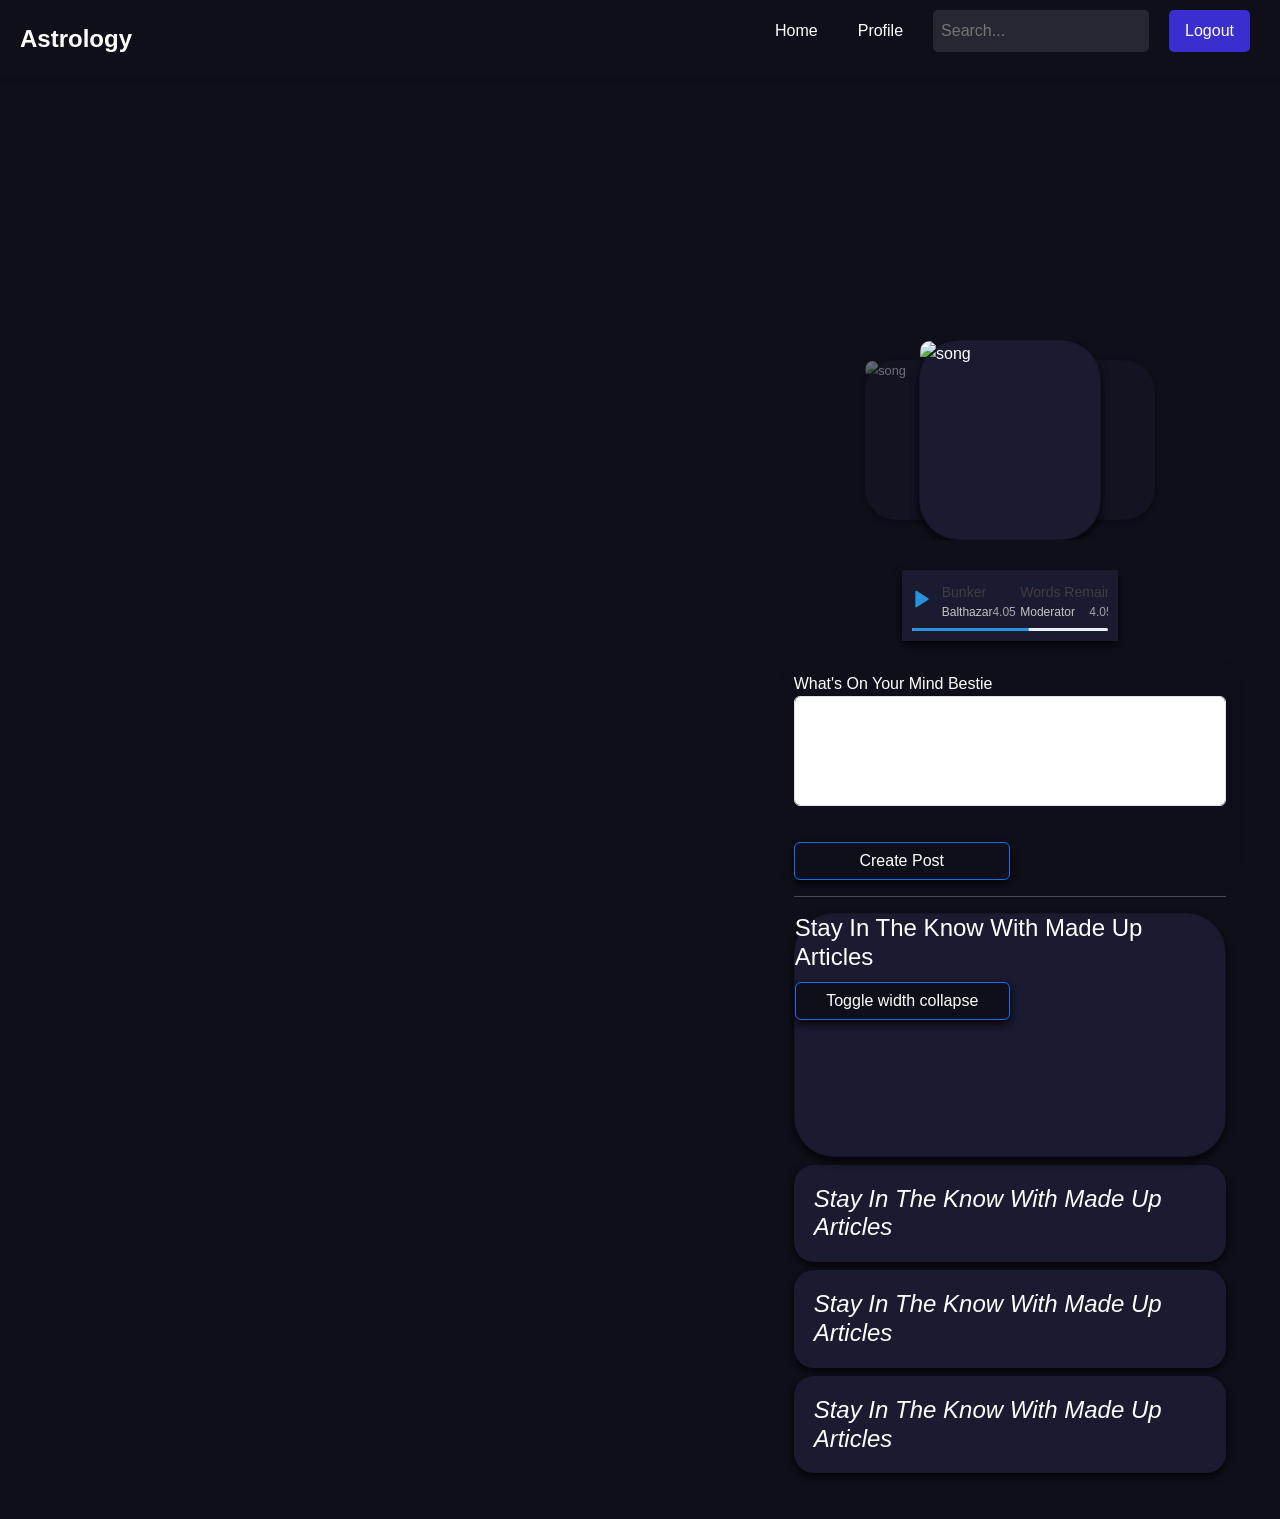
==== posts.html @ 9666accb "updated post css updated post css" ====
<!DOCTYPE html>
<html lang="en">

<head>
    <meta charset="UTF-8">
    <meta http-equiv="X-UA-Compatible" content="IE=edge">
    <meta name="viewport" content="width=device-width, initial-scale=1.0">

    <!-- Bootstrap CSS -->
    <link href="https://cdn.jsdelivr.net/npm/bootstrap@5.3.0/dist/css/bootstrap.min.css" rel="stylesheet"
        integrity="sha384-9ndCyUaIbzAi2FUVXJi0CjmCapSmO7SnpJef0486qhLnuZ2cdeRhO02iuK6FUUVM" crossorigin="anonymous">
    <link href="https://fonts.googleapis.com/css?family=Open+Sans:300i,400" rel="stylesheet">
    <title>POSTS</title>

    <!-- Global CSS -->
    <link rel="stylesheet" href="style/posts.css">

</head>

<body>

    <header>
        <header class="navbar">
            <div class="logo">Astrology</div>

            <nav>
                <ul>
                    <li><a href="#">Home</a></li>
                    <li><a href="/profile.html">Profile</a></li>
                    <li><input type="text" placeholder="Search..." class="search-bar"></li>
                    <li><button id="logoutButton" type="button" onclick="logout()">Logout</button></li>
                </ul>
            </nav>
        </header>

        <!-- Carousel Section -->
        <!-- <div class="carousel">
            <input type="radio" name="slider" id="item-1" checked>
            <input type="radio" name="slider" id="item-2">
            <input type="radio" name="slider" id="item-3">

            <div class="cards">
                <label class="card" for="item-1" id="song-1">
                    <img src="https://images.unsplash.com/photo-1530651788726-1dbf58eeef1f?ixlib=rb-1.2.1&ixid=eyJhcHBfaWQiOjEyMDd9&auto=format&fit=crop&w=882&q=80"
                        alt="song">
                </label>
                <label class="card" for="item-2" id="song-2">
                    <img src="https://images.unsplash.com/photo-1559386484-97dfc0e15539?ixlib=rb-1.2.1&ixid=eyJhcHBfaWQiOjEyMDd9&auto=format&fit=crop&w=1234&q=80"
                        alt="song">
                </label>
                <label class="card" for="item-3" id="song-3">
                    <img src="https://images.unsplash.com/photo-1533461502717-83546f485d24?ixlib=rb-1.2.1&auto=format&fit=crop&w=900&q=60"
                        alt="song">
                </label>
            </div>
        </div>
        <div class="player">
            <div class="upper-part">
                <div class="play-icon">
                    <svg width="20" height="20" fill="#2992dc" stroke="#2992dc" stroke-linecap="round"
                        stroke-linejoin="round" stroke-width="2" class="feather feather-play" viewBox="0 0 24 24">
                        <path d="M5 3l14 9-14 9V3z" />
                    </svg>
                </div>
                <div class="info-area" id="test">
                    <label class="song-info" id="song-info-1">
                        <div class="title">Bunker</div>
                        <div class="sub-line">
                            <div class="subtitle">Balthazar</div>
                            <div class="time">4.05</div>
                        </div>
                    </label>
                    <label class="song-info" id="song-info-2">
                        <div class="title">Words Remain</div>
                        <div class="sub-line">
                            <div class="subtitle">Moderator</div>
                            <div class="time">4.05</div>
                        </div>
                    </label>
                    <label class="song-info" id="song-info-3">
                        <div class="title">Falling Out</div>
                        <div class="sub-line">
                            <div class="subtitle">Otzeki</div>
                            <div class="time">4.05</div>
                        </div>
                    </label>
                </div>
            </div>
            <div class="progress-bar">
                <span class="progress"></span>
            </div>
        </div> -->
        <!-- End of Carousel Section -->

        <main>
            <article>
                <div class="row g-5">
                    <div class="col-md-7">
                        <div class="row">
                            <div class="col">

                                <!-- Scrollable posts section -->
                                <div class="scrollable-posts px-5">
                                    <div id="posts"></div>
                                </div>
                            </div>
                        </div>
                    </div>
                    <div class="col-md-5 px-5">
                        <div class="position-sticky" style="top: 2rem;">
                            <div class="carousel">
                                <input type="radio" name="slider" id="item-1" checked>
                                <input type="radio" name="slider" id="item-2">
                                <input type="radio" name="slider" id="item-3">
                    
                                <div class="cards">
                                    <label class="card" for="item-1" id="song-1">
                                        <img src="https://images.unsplash.com/photo-1530651788726-1dbf58eeef1f?ixlib=rb-1.2.1&ixid=eyJhcHBfaWQiOjEyMDd9&auto=format&fit=crop&w=882&q=80"
                                            alt="song">
                                    </label>
                                    <label class="card" for="item-2" id="song-2">
                                        <img src="https://images.unsplash.com/photo-1559386484-97dfc0e15539?ixlib=rb-1.2.1&ixid=eyJhcHBfaWQiOjEyMDd9&auto=format&fit=crop&w=1234&q=80"
                                            alt="song">
                                    </label>
                                    <label class="card" for="item-3" id="song-3">
                                        <img src="https://images.unsplash.com/photo-1533461502717-83546f485d24?ixlib=rb-1.2.1&auto=format&fit=crop&w=900&q=60"
                                            alt="song">
                                    </label>
                                </div>
                            </div>
                            <div class="player">
                                <div class="upper-part">
                                    <div class="play-icon">
                                        <svg width="20" height="20" fill="#2992dc" stroke="#2992dc" stroke-linecap="round"
                                            stroke-linejoin="round" stroke-width="2" class="feather feather-play" viewBox="0 0 24 24">
                                            <path d="M5 3l14 9-14 9V3z" />
                                        </svg>
                                    </div>
                                    <div class="info-area" id="test">
                                        <label class="song-info" id="song-info-1">
                                            <div class="title">Bunker</div>
                                            <div class="sub-line">
                                                <div class="subtitle">Balthazar</div>
                                                <div class="time">4.05</div>
                                            </div>
                                        </label>
                                        <label class="song-info" id="song-info-2">
                                            <div class="title">Words Remain</div>
                                            <div class="sub-line">
                                                <div class="subtitle">Moderator</div>
                                                <div class="time">4.05</div>
                                            </div>
                                        </label>
                                        <label class="song-info" id="song-info-3">
                                            <div class="title">Falling Out</div>
                                            <div class="sub-line">
                                                <div class="subtitle">Otzeki</div>
                                                <div class="time">4.05</div>
                                            </div>
                                        </label>
                                    </div>
                                </div>
                                <div class="progress-bar">
                                    <span class="progress"></span>
                                </div>
                            </div>
                            <!-- Create Post Form -->
                            <form id="postForm">
                                <label for="input">What's On Your Mind Bestie</label><br>
                                <div class="astrology-textarea">
                                    <textarea id="input" name="input" rows="4" class="form-control" required></textarea>
                                </div><br>
                                <button id="postButton" type="submit" class="btn btn-primary">Create Post</button>
                            </form>
                            <hr>
                            <!-- Additional content -->
                            <h4 class="card" class="fst-italic">Stay In The Know With Made Up Articles <p>
                                    <button class="btn btn-primary" type="button" data-bs-toggle="collapse"
                                        data-bs-target="#collapseWidthExample" aria-expanded="false"
                                        aria-controls="collapseWidthExample">
                                        Toggle width collapse
                                    </button>
                                </p>
                                <div style="min-height: 120px;">
                                    <div class="collapse collapse-horizontal" id="collapseWidthExample">
                                        <div class="card card-body" style="width: 300px;">
                                            This is some placeholder content for a horizontal collapse. It's hidden by
                                            default and shown when triggered.
                                        </div>
                                    </div>
                                </div>
                            </h4>
                            <ul class="list-unstyled">
                                <h4 class="fst-italic">Stay In The Know With Made Up Articles</h4>
                                <ul class="list-unstyled">
                                    <h4 class="fst-italic">Stay In The Know With Made Up Articles</h4>
                                    <ul class="list-unstyled">
                                        <h4 class="fst-italic">Stay In The Know With Made Up Articles</h4>
                                        <ul class="list-unstyled">
                                            <!-- List items -->
                                        </ul>
                        </div>
                    </div>
                </div>
            </article>

        </main>

        <!-- Bootstrap Bundle with Popper -->
        <script src="https://cdn.jsdelivr.net/npm/bootstrap@5.3.0/dist/js/bootstrap.bundle.min.js"
            integrity="sha384-geWF76RCwLtnZ8qwWowPQNguL3RmwHVBC9FhGdlKrxdiJJigb/j/68SIy3Te4Bkz"
            crossorigin="anonymous"></script>
        <!-- Page-specific code -->
        <script src="scripts/auth.js"></script>
        <script src="scripts/posts.js"></script>
        <script>
            // Toggle background color class
            $('input').on('change', function () {
                $('body').toggleClass('blue');
            });

            if (isLoggedIn() === false) window.location.replace("/");
        </script>
</body>

</html>
---- style/posts.css ----
/* Reset default margin and padding */


/* Body styles */
body {
    font-family: Arial, sans-serif;
    background-color: #0f0f1a; /* Dark background */
    color: #fff; /* Light text */
    line-height: 1.6;
    margin: 0;
    padding: 0;
}
article{
  padding: 30px;
  margin-top: 200px;
  
}


* {
  margin: 0;
  padding: 0;
  box-sizing: border-box;
}

body {
  font-family: Arial, sans-serif;
  background-color: #0f0f1a;
  color: #fff;
  margin: 0;
  padding: 0;
}

.navbar {
  background-color: #0f0f1a;
  padding: 10px 20px;
  display: flex;
  justify-content: space-between;
  align-items: center;
  width: 100%;
  z-index: 1000;
  box-shadow: 0 2px 4px rgba(0,0,0,0.1);
}

.logo {
  font-size: 1.5rem;
  font-weight: bold;
  color: #fff;
}

nav ul {
  list-style-type: none;
  display: flex;
  align-items: center;
}

nav ul li {
  margin: 0 10px;
}

nav ul li a {
  text-decoration: none;
  color: #fff;
  padding: 10px;
  transition: all 0.3s ease;
}

nav ul li a:hover {
  background-color: rgba(255, 255, 255, 0.1);
  border-radius: 5px;
}

.search-bar {
  padding: 8px;
  border: none;
  background-color: rgba(255, 255, 255, 0.1);
  color: #fff;
  border-radius: 5px;
}

#logoutButton {
  padding: 8px 16px;
  background-color: #3B2ED0;
  color: #fff;
  border: none;
  border-radius: 5px;
  cursor: pointer;
}




#postForm{

  box-shadow: 0 0 20px rgba(0, 0, 0, 0.1);
	border-radius: 10px;

}


   
/* CAROUSEL BEGINNING */
.carousel {
  margin-bottom: 4%; /* Center the player horizontally */
  width: 70%;
  max-width: 500px;
  margin: 0 auto;
  overflow: hidden;
}

.carousel .cards {
  position: relative;
  width: 100%;
  height: 200px; /* Adjust height as needed */
  overflow: hidden;
  margin-top: 80px

}

.carousel .card {
  position: absolute;
  top: 0;
  left: 20%;
  transform: translateX(-50%);
  width: 60%; /* Adjust width as needed */
  height: 100%; /* Adjust height as needed */
  transition: transform 0.4s ease;
  cursor: pointer;
}

.carousel .card img {
  width: 100%;
  height: 100%;
  object-fit: cover;
  border-radius: 10px;
  transition: box-shadow 0.3s ease;
}

.carousel input[type=radio] {
  display: none;
}

.carousel #item-1:checked ~ .cards #song-3,
.carousel #item-2:checked ~ .cards #song-1,
.carousel #item-3:checked ~ .cards #song-2 {
  transform: translateX(-40%) scale(0.8);
  opacity: 0.4;
  z-index: 0;
}

.carousel #item-1:checked ~ .cards #song-2,
.carousel #item-2:checked ~ .cards #song-3,
.carousel #item-3:checked ~ .cards #song-1 {
  transform: translateX(40%) scale(0.8);
  opacity: 0.4;
  z-index: 0;
}

.carousel #item-1:checked ~ .cards #song-1,
.carousel #item-2:checked ~ .cards #song-2,
.carousel #item-3:checked ~ .cards #song-3 {
  transform: translateX(0) scale(1);
  opacity: 1;
  z-index: 1;
}

.player {
  background-color: #1a1a30;
  box-shadow: 0 4px 8px rgba(0, 0, 0, 0.8); 

    width: 50%; /* Adjust width as needed */
  max-width: 400px; /* Set a maximum width to control size on larger screens */
  margin: 0 auto; /* Center the player horizontally */
  padding: 10px 10px;
  margin-top: 30px; /* Adjust margin top as needed */
  margin-bottom: 7%; /* Center the player horizontally */

}

/* Adjustments for smaller screens */
@media (max-width: 768px) {
  .player {
      width: 90%; /* Adjust width for smaller screens */
      max-width: unset; /* Remove max-width on smaller screens */
  }
}

.upper-part {
  position: relative;
  display: flex;
  align-items: center;
  margin-bottom: 12px;
  height: 36px;
  overflow: hidden;
}

.play-icon {
  margin-right: 10px;
}

.song-info {
  flex-grow: 1; /* Allow song info to expand */
}

.song-info .title {
  color: #403d40;
  font-size: 14px;
  line-height: 24px;
}

.sub-line {
  display: flex;
  justify-content: space-between;
  width: 100%;
}

.subtitle,
.time {
  font-size: 12px;
  line-height: 16px;
  color: #c6c5c6;
}

.time {
  font-size: 12px;
  line-height: 16px;
  color: #a5a5a5;
  font-weight: 500;
  margin-left: auto;
}

.progress-bar {
  height: 3px;
  width: 100%;
  background-color: #e9efff;
  border-radius: 2px;
  overflow: hidden;
  margin-top: 8px;
}

.progress {
  display: block;
  position: relative;
  width: 60%;
  height: 100%;
  background-color: #2992dc;
  border-radius: 6px;
}

.info-area {
  width: 100%;
  position: absolute;
  top: 0;
  left: 30px;
  transition: transform 0.4s ease-in;
}


/* CAROUSEL Ending */


.scrollable-posts {
  max-height: 800px; /* Set a maximum height if needed */
  overflow-y: auto; /* Enable vertical scrolling */
}

.scrollable-posts {
  scrollbar-width: thin; /* Width of the scrollbar */
  scrollbar-color: #ffee00 transparent; /* Color of the scrollbar thumb and track */
}

#posts{
  padding-left: 0%;
  padding-right: 0%;
padding-top: 0%;
}


textarea {
    resize: none; /* Disable textarea resizing */
    border: 4px solid #ffee00; /* Yellow border */
    border-radius: 5px;
    width: 100%;
    font-size: 1rem;
    background-color: transparent; /* Very light gray background */
}

textarea:focus {
    outline: none; /* Remove default focus outline */
    border-color: #ffee00; /* Gray border color when focused */
}

.btn-primary {
    background-color: #0f0f1a; /* Primary button color (blue) */
    width: 50%; /* Full width button */
    margin-top: 10px;
    color: white;
    box-shadow: 0 4px 8px rgba(0, 0, 0, 0.8); 

}

.btn-primary:hover {
    background-color: #33335d; /* Darker blue on hover */
    border-color: #ccbb1f;
}

.card {
  background-color: #1a1a30;
  box-shadow: 0 4px 8px rgba(0, 0, 0, 0.8); 
  color: #fff; /* Light text */
  border-radius: 40px;
  color: white;


}

.col-md-5, .col-md-7{
padding: 0;
  margin: 0;

}
.fst-italic{
  color: white;

  background-color: #1a1a30;
  padding: 20px;
  border-radius: 20px;
  box-shadow: 0 4px 8px rgba(0, 0, 0, 0.8); /
}
 
.collapse-collapse-horizontal{
text-align: right !important;
  
}

.row{
  max-height: 100%;
}
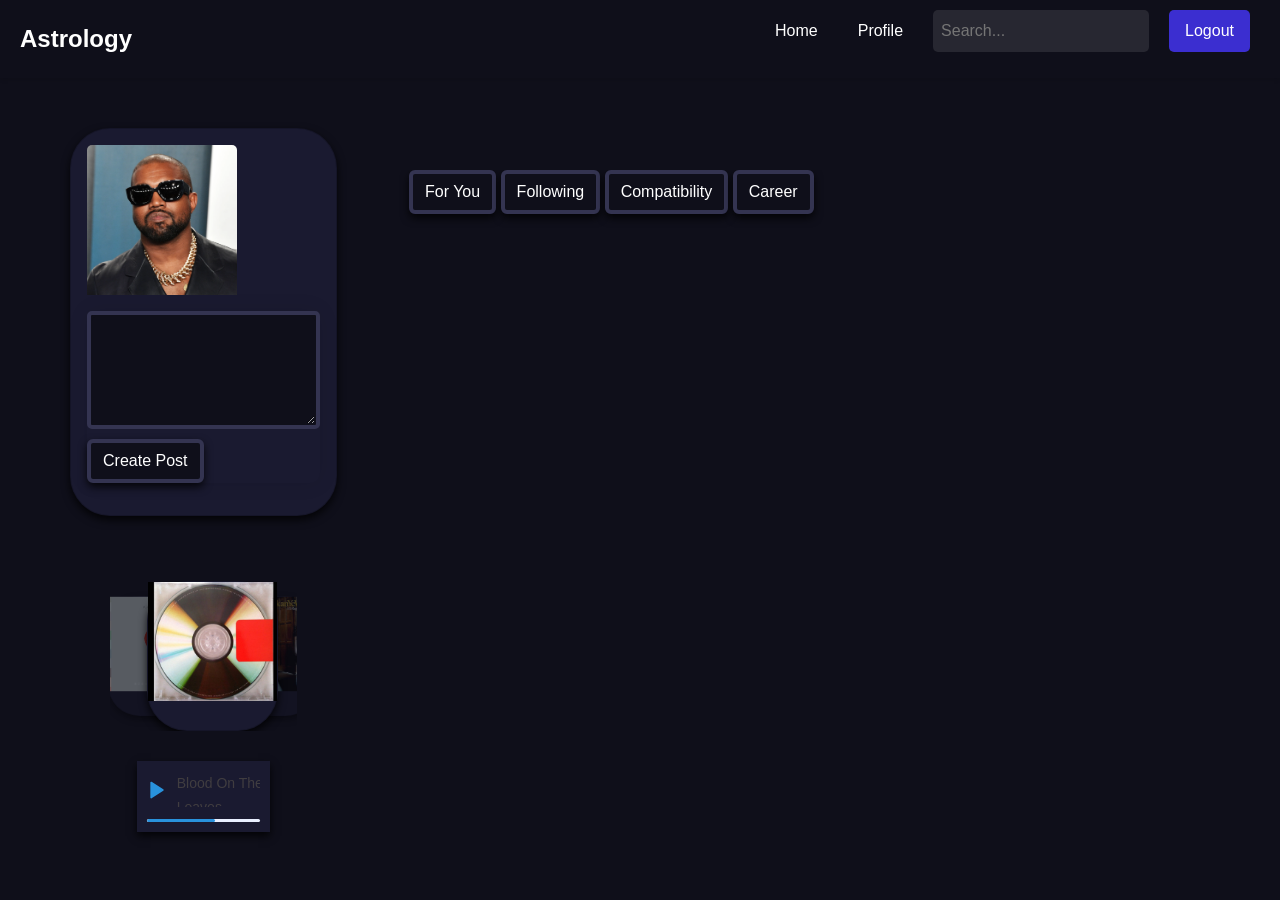
==== commit ae7a3f9f: "updated post.html updated posts.html added images" ====
--- a/posts.html
+++ b/posts.html
@@ -33,175 +33,108 @@
             </nav>
         </header>
 
-        <!-- Carousel Section -->
-        <!-- <div class="carousel">
-            <input type="radio" name="slider" id="item-1" checked>
-            <input type="radio" name="slider" id="item-2">
-            <input type="radio" name="slider" id="item-3">
-
-            <div class="cards">
-                <label class="card" for="item-1" id="song-1">
-                    <img src="https://images.unsplash.com/photo-1530651788726-1dbf58eeef1f?ixlib=rb-1.2.1&ixid=eyJhcHBfaWQiOjEyMDd9&auto=format&fit=crop&w=882&q=80"
-                        alt="song">
-                </label>
-                <label class="card" for="item-2" id="song-2">
-                    <img src="https://images.unsplash.com/photo-1559386484-97dfc0e15539?ixlib=rb-1.2.1&ixid=eyJhcHBfaWQiOjEyMDd9&auto=format&fit=crop&w=1234&q=80"
-                        alt="song">
-                </label>
-                <label class="card" for="item-3" id="song-3">
-                    <img src="https://images.unsplash.com/photo-1533461502717-83546f485d24?ixlib=rb-1.2.1&auto=format&fit=crop&w=900&q=60"
-                        alt="song">
-                </label>
-            </div>
-        </div>
-        <div class="player">
-            <div class="upper-part">
-                <div class="play-icon">
-                    <svg width="20" height="20" fill="#2992dc" stroke="#2992dc" stroke-linecap="round"
-                        stroke-linejoin="round" stroke-width="2" class="feather feather-play" viewBox="0 0 24 24">
-                        <path d="M5 3l14 9-14 9V3z" />
-                    </svg>
-                </div>
-                <div class="info-area" id="test">
-                    <label class="song-info" id="song-info-1">
-                        <div class="title">Bunker</div>
-                        <div class="sub-line">
-                            <div class="subtitle">Balthazar</div>
-                            <div class="time">4.05</div>
-                        </div>
-                    </label>
-                    <label class="song-info" id="song-info-2">
-                        <div class="title">Words Remain</div>
-                        <div class="sub-line">
-                            <div class="subtitle">Moderator</div>
-                            <div class="time">4.05</div>
-                        </div>
-                    </label>
-                    <label class="song-info" id="song-info-3">
-                        <div class="title">Falling Out</div>
-                        <div class="sub-line">
-                            <div class="subtitle">Otzeki</div>
-                            <div class="time">4.05</div>
-                        </div>
-                    </label>
-                </div>
-            </div>
-            <div class="progress-bar">
-                <span class="progress"></span>
-            </div>
-        </div> -->
-        <!-- End of Carousel Section -->
-
         <main>
             <article>
-                <div class="row g-5">
-                    <div class="col-md-7">
+                <article>
+                    <div class="container">
                         <div class="row">
-                            <div class="col">
+                            <div class="col-lg-3 mb-4">
+                                <!-- Left column -->
+                                
+                                <div class="card profile-card" >
+                                    <div class="card-body profile-card-body" style="max-width: 600px;">
+                                        <img src="/images/kanye.webp" class="card-img-top" alt="Profile Image" style="max-height: 150px; max-width: 150px;">
 
-                                <!-- Scrollable posts section -->
-                                <div class="scrollable-posts px-5">
-                                    <div id="posts"></div>
+                                        <p class="card-text">
+                                            <form id="postForm">
+                                                <div class="astrology-textarea">
+                                                    <textarea id="input" name="input" rows="4" class="form-control" required></textarea>
+                                                </div>
+                                                <button id="postButton" type="submit" class="btn btn-primary">Create Post</button>
+                                            </form>
+                                        </p>
+                                        
+                                    </div>
                                 </div>
+                                <br>
+                                <div class="carousel">
+                                    <input type="radio" name="slider" id="item-1" checked>
+                                    <input type="radio" name="slider" id="item-2">
+                                    <input type="radio" name="slider" id="item-3">
+            
+                                    <div class="cards">
+                                        <label class="card" for="item-1" id="song-1">
+                                            <img src="/images/808's.jpeg" alt="Song 1">
+                                        </label>
+                                        <label class="card" for="item-2" id="song-2">
+                                            <img src="/images/grad.jpeg" alt="Song 2">
+                                        </label>
+                                        <label class="card" for="item-3" id="song-3">
+                                            <img src="/images/8.jpeg" alt="Song 3">
+                                        </label>
+                                    </div>
+                                </div>
+                                <div class="player">
+                                    <div class="upper-part">
+                                        <div class="play-icon">
+                                            <svg width="20" height="20" fill="#2992dc" stroke="#2992dc" stroke-linecap="round"
+                                                stroke-linejoin="round" stroke-width="2" class="feather feather-play"
+                                                viewBox="0 0 24 24">
+                                                <path d="M5 3l14 9-14 9V3z" />
+                                            </svg>
+                                        </div>
+                                        <div class="info-area" id="test">
+                                            <label class="song-info" id="song-info-1">
+                                                <div class="title">Blood On The Leaves</div>
+                                                <div class="sub-line">
+                                                    <div class="subtitle">Kanye West</div>
+                                                    <div class="time">4.05</div>
+                                                </div>
+                                            </label>
+                                            <label class="song-info" id="song-info-2">
+                                                <div class="title">Words Remain</div>
+                                                <div class="sub-line">
+                                                    <div class="subtitle">Moderator</div>
+                                                    <div class="time">4.05</div>
+                                                </div>
+                                            </label>
+                                            <label class="song-info" id="song-info-3">
+                                                <div class="title">Falling Out</div>
+                                                <div class="sub-line">
+                                                    <div class="subtitle">Otzeki</div>
+                                                    <div class="time">4.05</div>
+                                                </div>
+                                            </label>
+                                        </div>
+                                    </div>
+                                    <div class="progress-bar">
+                                        <span class="progress"></span>
+                                    </div>
+                                </div>
+                            </div>
+                            <div class="col-lg-9 mb-4">
+                                <!-- Middle column (carousel and player) -->
+                                <div class="d-flex flex-column h-100">
+
+                                    <div class="scrollable-posts px-5 flex-grow-1">
+                                        <button type="button" class="btn btn-outline-primary">For You</button>
+                                        <button type="button" class="btn btn-outline-primary">Following</button>
+                                        <button type="button" class="btn btn-outline-primary">Compatibility</button>
+                                        <button type="button" class="btn btn-outline-primary">Career</button>
+
+                                    <br><br>
+                                        <div id="posts"></div>
+                                    </div>
+                                    
+                                </div>
+                            </div>
+                            <div class="col-lg-4 mb-4">
+                                <!-- Add content as needed -->
                             </div>
                         </div>
                     </div>
-                    <div class="col-md-5 px-5">
-                        <div class="position-sticky" style="top: 2rem;">
-                            <div class="carousel">
-                                <input type="radio" name="slider" id="item-1" checked>
-                                <input type="radio" name="slider" id="item-2">
-                                <input type="radio" name="slider" id="item-3">
-                    
-                                <div class="cards">
-                                    <label class="card" for="item-1" id="song-1">
-                                        <img src="https://images.unsplash.com/photo-1530651788726-1dbf58eeef1f?ixlib=rb-1.2.1&ixid=eyJhcHBfaWQiOjEyMDd9&auto=format&fit=crop&w=882&q=80"
-                                            alt="song">
-                                    </label>
-                                    <label class="card" for="item-2" id="song-2">
-                                        <img src="https://images.unsplash.com/photo-1559386484-97dfc0e15539?ixlib=rb-1.2.1&ixid=eyJhcHBfaWQiOjEyMDd9&auto=format&fit=crop&w=1234&q=80"
-                                            alt="song">
-                                    </label>
-                                    <label class="card" for="item-3" id="song-3">
-                                        <img src="https://images.unsplash.com/photo-1533461502717-83546f485d24?ixlib=rb-1.2.1&auto=format&fit=crop&w=900&q=60"
-                                            alt="song">
-                                    </label>
-                                </div>
-                            </div>
-                            <div class="player">
-                                <div class="upper-part">
-                                    <div class="play-icon">
-                                        <svg width="20" height="20" fill="#2992dc" stroke="#2992dc" stroke-linecap="round"
-                                            stroke-linejoin="round" stroke-width="2" class="feather feather-play" viewBox="0 0 24 24">
-                                            <path d="M5 3l14 9-14 9V3z" />
-                                        </svg>
-                                    </div>
-                                    <div class="info-area" id="test">
-                                        <label class="song-info" id="song-info-1">
-                                            <div class="title">Bunker</div>
-                                            <div class="sub-line">
-                                                <div class="subtitle">Balthazar</div>
-                                                <div class="time">4.05</div>
-                                            </div>
-                                        </label>
-                                        <label class="song-info" id="song-info-2">
-                                            <div class="title">Words Remain</div>
-                                            <div class="sub-line">
-                                                <div class="subtitle">Moderator</div>
-                                                <div class="time">4.05</div>
-                                            </div>
-                                        </label>
-                                        <label class="song-info" id="song-info-3">
-                                            <div class="title">Falling Out</div>
-                                            <div class="sub-line">
-                                                <div class="subtitle">Otzeki</div>
-                                                <div class="time">4.05</div>
-                                            </div>
-                                        </label>
-                                    </div>
-                                </div>
-                                <div class="progress-bar">
-                                    <span class="progress"></span>
-                                </div>
-                            </div>
-                            <!-- Create Post Form -->
-                            <form id="postForm">
-                                <label for="input">What's On Your Mind Bestie</label><br>
-                                <div class="astrology-textarea">
-                                    <textarea id="input" name="input" rows="4" class="form-control" required></textarea>
-                                </div><br>
-                                <button id="postButton" type="submit" class="btn btn-primary">Create Post</button>
-                            </form>
-                            <hr>
-                            <!-- Additional content -->
-                            <h4 class="card" class="fst-italic">Stay In The Know With Made Up Articles <p>
-                                    <button class="btn btn-primary" type="button" data-bs-toggle="collapse"
-                                        data-bs-target="#collapseWidthExample" aria-expanded="false"
-                                        aria-controls="collapseWidthExample">
-                                        Toggle width collapse
-                                    </button>
-                                </p>
-                                <div style="min-height: 120px;">
-                                    <div class="collapse collapse-horizontal" id="collapseWidthExample">
-                                        <div class="card card-body" style="width: 300px;">
-                                            This is some placeholder content for a horizontal collapse. It's hidden by
-                                            default and shown when triggered.
-                                        </div>
-                                    </div>
-                                </div>
-                            </h4>
-                            <ul class="list-unstyled">
-                                <h4 class="fst-italic">Stay In The Know With Made Up Articles</h4>
-                                <ul class="list-unstyled">
-                                    <h4 class="fst-italic">Stay In The Know With Made Up Articles</h4>
-                                    <ul class="list-unstyled">
-                                        <h4 class="fst-italic">Stay In The Know With Made Up Articles</h4>
-                                        <ul class="list-unstyled">
-                                            <!-- List items -->
-                                        </ul>
-                        </div>
-                    </div>
-                </div>
+                </article>
+                
             </article>
 
         </main>
@@ -215,10 +148,9 @@
         <script src="scripts/posts.js"></script>
         <script>
             // Toggle background color class
-            $('input').on('change', function () {
-                $('body').toggleClass('blue');
-            });
-
+            $('input').on('change', function() {
+  $('body').toggleClass('blue');
+});
             if (isLoggedIn() === false) window.location.replace("/");
         </script>
 </body>
--- a/style/posts.css
+++ b/style/posts.css
@@ -11,8 +11,8 @@
     padding: 0;
 }
 article{
-  padding: 30px;
-  margin-top: 200px;
+  /* padding: 30px; */
+  margin-top: 50px;
   
 }
 
@@ -68,6 +68,8 @@
 nav ul li a:hover {
   background-color: rgba(255, 255, 255, 0.1);
   border-radius: 5px;
+  border-color: #766d16;
+
 }
 
 .search-bar {
@@ -101,19 +103,18 @@
    
 /* CAROUSEL BEGINNING */
 .carousel {
-  margin-bottom: 4%; /* Center the player horizontally */
   width: 70%;
   max-width: 500px;
   margin: 0 auto;
   overflow: hidden;
+  margin-top: 15%;
 }
 
 .carousel .cards {
   position: relative;
   width: 100%;
-  height: 200px; /* Adjust height as needed */
+  height: 150px; /* Adjust height as needed */
   overflow: hidden;
-  margin-top: 80px
 
 }
 
@@ -122,7 +123,7 @@
   top: 0;
   left: 20%;
   transform: translateX(-50%);
-  width: 60%; /* Adjust width as needed */
+  width: 70%; /* Adjust width as needed */
   height: 100%; /* Adjust height as needed */
   transition: transform 0.4s ease;
   cursor: pointer;
@@ -130,9 +131,8 @@
 
 .carousel .card img {
   width: 100%;
-  height: 100%;
+  height: 80%;
   object-fit: cover;
-  border-radius: 10px;
   transition: box-shadow 0.3s ease;
 }
 
@@ -262,6 +262,8 @@
 .scrollable-posts {
   max-height: 800px; /* Set a maximum height if needed */
   overflow-y: auto; /* Enable vertical scrolling */
+
+  margin-top: 5%;
 }
 
 .scrollable-posts {
@@ -270,24 +272,23 @@
 }
 
 #posts{
-  padding-left: 0%;
-  padding-right: 0%;
-padding-top: 0%;
-}
-
-
-textarea {
+max-height: 100vh;  
+}
+
+
+.astrology-textarea {
     resize: none; /* Disable textarea resizing */
-    border: 4px solid #ffee00; /* Yellow border */
+    border: 4px solid #343451; /* Yellow border */
     border-radius: 5px;
     width: 100%;
     font-size: 1rem;
-    background-color: transparent; /* Very light gray background */
-}
-
-textarea:focus {
-    outline: none; /* Remove default focus outline */
-    border-color: #ffee00; /* Gray border color when focused */
+    background-color: #0f0f1a; /* Primary button color (blue) */
+}
+
+textarea#input.form-control {
+  background-color: #0f0f1a; /* Primary button color (blue) */
+  border-color: #0f0f1a; /* Gray border color when focused */
+  color: white;
 }
 
 .btn-primary {
@@ -296,12 +297,27 @@
     margin-top: 10px;
     color: white;
     box-shadow: 0 4px 8px rgba(0, 0, 0, 0.8); 
-
-}
-
+    border: 4px solid #343451; /* Yellow border */
+
+}
+
+.btn-outline-primary{
+  box-shadow: 0 4px 8px rgba(0, 0, 0, 0.8); 
+  color: white;
+
+  border: 4px solid #343451; /* Yellow border */
+
+
+}
+
+.btn-outline-primary:hover{
+
+  background-color: #33335d; /* Darker blue on hover */
+  border-color: #766d16;
+}
 .btn-primary:hover {
     background-color: #33335d; /* Darker blue on hover */
-    border-color: #ccbb1f;
+    border-color: #766d16;
 }
 
 .card {
@@ -314,9 +330,8 @@
 
 }
 
-.col-md-5, .col-md-7{
-padding: 0;
-  margin: 0;
+.col-md-7{
+height: 100vh;
 
 }
 .fst-italic{
@@ -333,6 +348,8 @@
   
 }
 
-.row{
-  max-height: 100%;
-}+.container{
+padding:0%;
+
+}
+
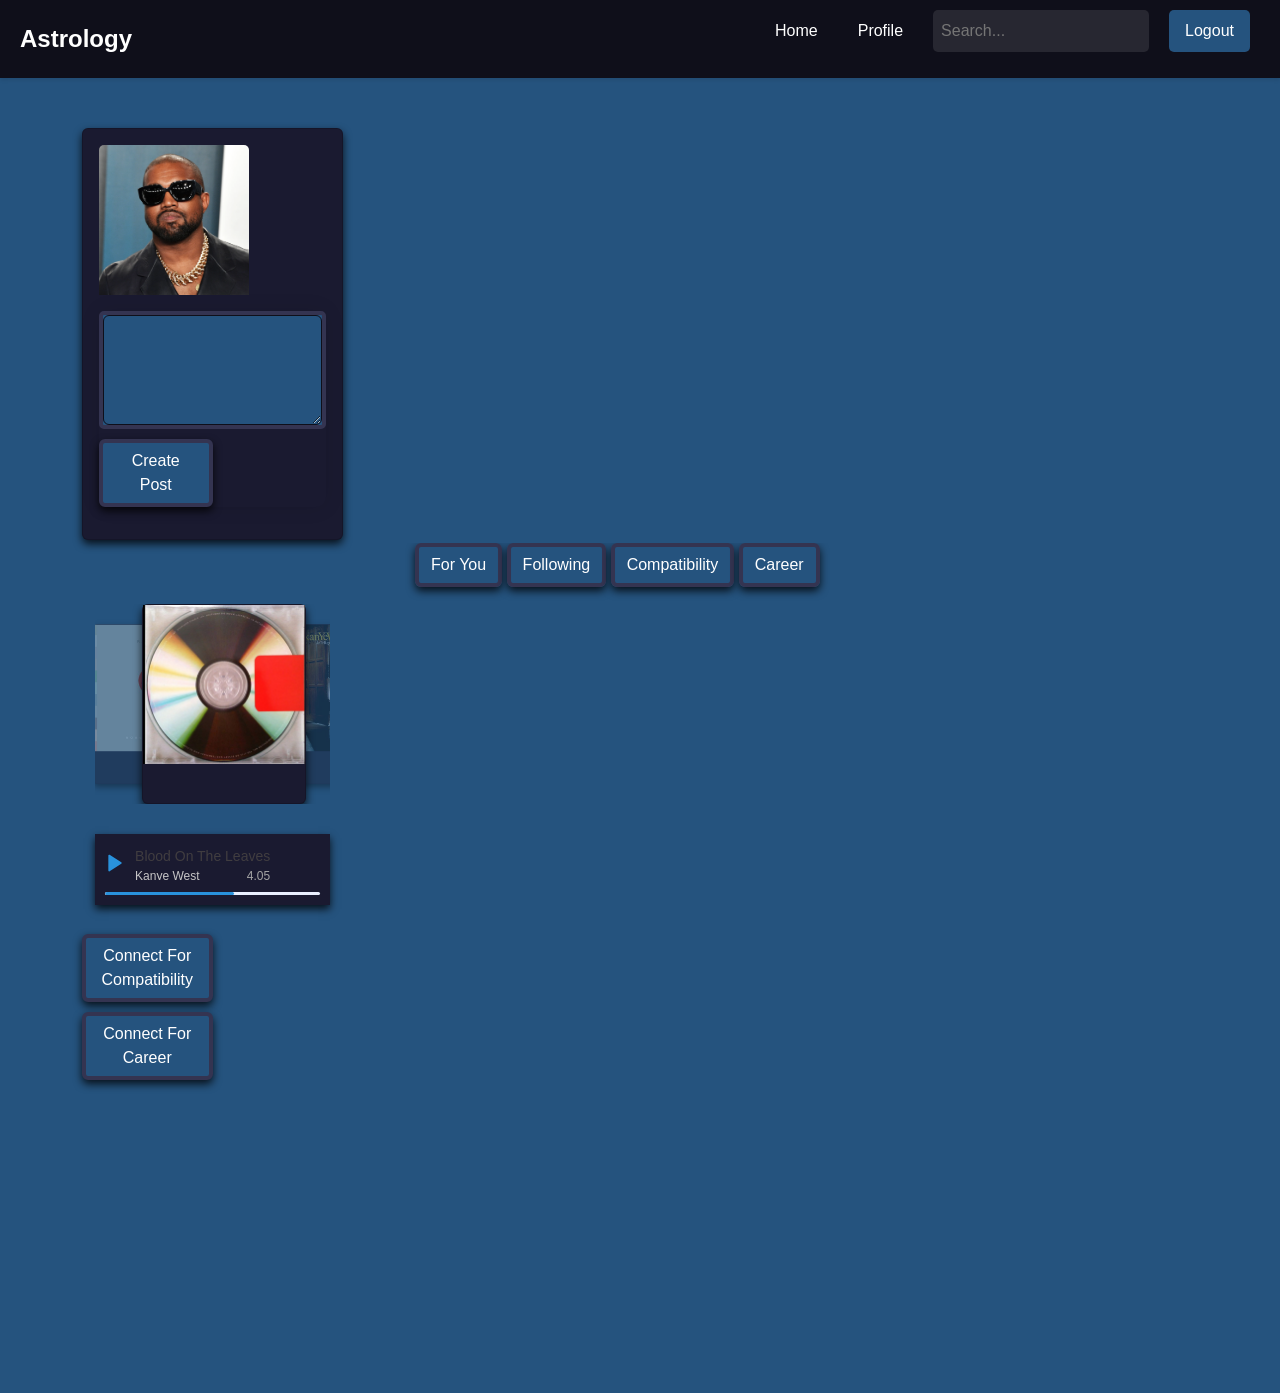
==== commit b188d52c: "update posts.js updated console errors" ====
--- a/posts.html
+++ b/posts.html
@@ -7,6 +7,8 @@
     <meta name="viewport" content="width=device-width, initial-scale=1.0">
 
     <!-- Bootstrap CSS -->
+    <link href="https://fonts.googleapis.com/css?family=Open+Sans:300i,400" rel="stylesheet">
+
     <link href="https://cdn.jsdelivr.net/npm/bootstrap@5.3.0/dist/css/bootstrap.min.css" rel="stylesheet"
         integrity="sha384-9ndCyUaIbzAi2FUVXJi0CjmCapSmO7SnpJef0486qhLnuZ2cdeRhO02iuK6FUUVM" crossorigin="anonymous">
     <link href="https://fonts.googleapis.com/css?family=Open+Sans:300i,400" rel="stylesheet">
@@ -35,107 +37,147 @@
 
         <main>
             <article>
-                <article>
-                    <div class="container">
-                        <div class="row">
-                            <div class="col-lg-3 mb-4">
-                                <!-- Left column -->
-                                
-                                <div class="card profile-card" >
-                                    <div class="card-body profile-card-body" style="max-width: 600px;">
-                                        <img src="/images/kanye.webp" class="card-img-top" alt="Profile Image" style="max-height: 150px; max-width: 150px;">
-
-                                        <p class="card-text">
-                                            <form id="postForm">
-                                                <div class="astrology-textarea">
-                                                    <textarea id="input" name="input" rows="4" class="form-control" required></textarea>
-                                                </div>
-                                                <button id="postButton" type="submit" class="btn btn-primary">Create Post</button>
-                                            </form>
-                                        </p>
-                                        
+                <div class="container">
+                    <div class="row">
+                        <div class="col-lg-3 mb-4">
+                            <!-- Left column -->
+
+                            <div class="card profile-card">
+                                <div class="card-body profile-card-body" style="max-width: 600px;">
+                                    <img src="/images/kanye.webp" class="card-img-top" alt="Profile Image"
+                                        style="max-height: 150px; max-width: 150px;">
+
+                                    <p class="card-text">
+                                    <form id="postForm">
+                                        <div class="astrology-textarea">
+                                            <textarea id="input" name="input" rows="4" class="form-control"
+                                                required></textarea>
+                                        </div>
+                                        <button id="postButton" type="submit" class="btn btn-primary">Create
+                                            Post</button>
+                                    </form>
+                                    </p>
+
+                                </div>
+                            </div>
+                            <br>
+                            <div class="carousel">
+                                <input type="radio" name="slider" id="item-1" checked>
+                                <input type="radio" name="slider" id="item-2">
+                                <input type="radio" name="slider" id="item-3">
+
+                                <div class="cards">
+                                    <label class="card" for="item-1" id="song-1">
+                                        <img src="/images/808's.jpeg" alt="Song 1">
+                                    </label>
+                                    <label class="card" for="item-2" id="song-2">
+                                        <img src="/images/grad.jpeg" alt="Song 2">
+                                    </label>
+                                    <label class="card" for="item-3" id="song-3">
+                                        <img src="/images/8.jpeg" alt="Song 3">
+                                    </label>
+                                </div>
+                            </div>
+                            <div class="player">
+                                <div class="upper-part">
+                                    <div class="play-icon">
+                                        <svg width="20" height="20" fill="#2992dc" stroke="#2992dc"
+                                            stroke-linecap="round" stroke-linejoin="round" stroke-width="2"
+                                            class="feather feather-play" viewBox="0 0 24 24">
+                                            <path d="M5 3l14 9-14 9V3z" />
+                                        </svg>
                                     </div>
-                                </div>
-                                <br>
-                                <div class="carousel">
-                                    <input type="radio" name="slider" id="item-1" checked>
-                                    <input type="radio" name="slider" id="item-2">
-                                    <input type="radio" name="slider" id="item-3">
-            
-                                    <div class="cards">
-                                        <label class="card" for="item-1" id="song-1">
-                                            <img src="/images/808's.jpeg" alt="Song 1">
+                                    <div class="info-area" id="test">
+                                        <label class="song-info" id="song-info-1">
+                                            <div class="title">Blood On The Leaves</div>
+                                            <div class="sub-line">
+                                                <div class="subtitle">Kanye West</div>
+                                                <div class="time">4.05</div>
+                                            </div>
                                         </label>
-                                        <label class="card" for="item-2" id="song-2">
-                                            <img src="/images/grad.jpeg" alt="Song 2">
+                                        <label class="song-info" id="song-info-2">
+                                            <div class="title">Words Remain</div>
+                                            <div class="sub-line">
+                                                <div class="subtitle">Moderator</div>
+                                                <div class="time">4.05</div>
+                                            </div>
                                         </label>
-                                        <label class="card" for="item-3" id="song-3">
-                                            <img src="/images/8.jpeg" alt="Song 3">
+                                        <label class="song-info" id="song-info-3">
+                                            <div class="title">Falling Out</div>
+                                            <div class="sub-line">
+                                                <div class="subtitle">Otzeki</div>
+                                                <div class="time">4.05</div>
+                                            </div>
                                         </label>
                                     </div>
                                 </div>
-                                <div class="player">
-                                    <div class="upper-part">
-                                        <div class="play-icon">
-                                            <svg width="20" height="20" fill="#2992dc" stroke="#2992dc" stroke-linecap="round"
-                                                stroke-linejoin="round" stroke-width="2" class="feather feather-play"
-                                                viewBox="0 0 24 24">
-                                                <path d="M5 3l14 9-14 9V3z" />
-                                            </svg>
-                                        </div>
-                                        <div class="info-area" id="test">
-                                            <label class="song-info" id="song-info-1">
-                                                <div class="title">Blood On The Leaves</div>
-                                                <div class="sub-line">
-                                                    <div class="subtitle">Kanye West</div>
-                                                    <div class="time">4.05</div>
-                                                </div>
-                                            </label>
-                                            <label class="song-info" id="song-info-2">
-                                                <div class="title">Words Remain</div>
-                                                <div class="sub-line">
-                                                    <div class="subtitle">Moderator</div>
-                                                    <div class="time">4.05</div>
-                                                </div>
-                                            </label>
-                                            <label class="song-info" id="song-info-3">
-                                                <div class="title">Falling Out</div>
-                                                <div class="sub-line">
-                                                    <div class="subtitle">Otzeki</div>
-                                                    <div class="time">4.05</div>
-                                                </div>
-                                            </label>
-                                        </div>
-                                    </div>
-                                    <div class="progress-bar">
-                                        <span class="progress"></span>
-                                    </div>
-                                </div>
-                            </div>
-                            <div class="col-lg-9 mb-4">
-                                <!-- Middle column (carousel and player) -->
-                                <div class="d-flex flex-column h-100">
-
-                                    <div class="scrollable-posts px-5 flex-grow-1">
-                                        <button type="button" class="btn btn-outline-primary">For You</button>
-                                        <button type="button" class="btn btn-outline-primary">Following</button>
-                                        <button type="button" class="btn btn-outline-primary">Compatibility</button>
-                                        <button type="button" class="btn btn-outline-primary">Career</button>
+                                <div class="progress-bar">
+                                    <span class="progress"></span>
+                                </div>
+                            </div>
+                            <button class="btn btn-primary" type="button" data-bs-toggle="collapse"
+                            data-bs-target="#collapseWidthExample" aria-expanded="false"
+                            aria-controls="collapseWidthExample">
+                            Connect For Compatibility
+                        </button>
+                        <button class="btn btn-primary" type="button" data-bs-toggle="collapse"
+                            data-bs-target="#collapseWidthExample1" aria-expanded="false"
+                            aria-controls="collapseWidthExample">
+                            Connect For Career
+                        </button>
+                    <div style="min-height: 120px;">
+                        <div class="collapse collapse-horizontal" id="collapseWidthExample">
+                            <div class="card card-body word-wrap" style="width: 300px;">
+                                Our data bases look specifically in Your "5th" "7th" & "8th" house in your natal
+                                chart and which house it sits in and connects you with people who have similar
+                                placements! <a href="/"> Click Here</a> to see who you Stro'd with &#9829;
+                            </div>
+
+                        </div>
+                    </div>
+
+
+                    <br>
+                    <div style="min-height: 120px;">
+                        <div class="collapse collapse-horizontal" id="collapseWidthExample1">
+                            <div class="card card-body word-wrap" style="width: 300px;">
+                                Our data bases look specifically at your "Midheaven" or "MC" in your natal chart
+                                and
+                                which house it sits in and connects you with people who have similar placements!
+                                <a href="/"> Click Here</a> to see who you Stro'd with &#9829; </div>
+                        </div>
+                    </div>
+
+
+                        </div>
+
+
+
+
+                        <div class="col-lg-9 mb-4">
+
+                            <div class="d-flex flex-column h-100">
+
+                                <div class="scrollable-posts px-5 flex-grow-1">
+                                    <button type="button" class="btn btn-outline-primary">For You</button>
+                                    <button type="button" class="btn btn-outline-primary">Following</button>
+                                    <button type="button" class="btn btn-outline-primary">Compatibility</button>
+                                    <button type="button" class="btn btn-outline-primary">Career</button>
 
                                     <br><br>
-                                        <div id="posts"></div>
-                                    </div>
-                                    
-                                </div>
-                            </div>
-                            <div class="col-lg-4 mb-4">
-                                <!-- Add content as needed -->
-                            </div>
+                                    <div id="posts"></div>
+                                </div>
+
+                            </div>
+                        </div>
+                        <div class="col-lg-4 mb-4">
+                            <!-- Add content as needed -->
                         </div>
                     </div>
-                </article>
-                
+                </div>
+                </div>
             </article>
+
 
         </main>
 
@@ -148,9 +190,9 @@
         <script src="scripts/posts.js"></script>
         <script>
             // Toggle background color class
-            $('input').on('change', function() {
-  $('body').toggleClass('blue');
-});
+            $('input').on('change', function () {
+                $('body').toggleClass('blue');
+            });
             if (isLoggedIn() === false) window.location.replace("/");
         </script>
 </body>
--- a/style/posts.css
+++ b/style/posts.css
@@ -4,7 +4,7 @@
 /* Body styles */
 body {
     font-family: Arial, sans-serif;
-    background-color: #0f0f1a; /* Dark background */
+    background-color: #3f82c0; /* Dark background */
     color: #fff; /* Light text */
     line-height: 1.6;
     margin: 0;
@@ -25,7 +25,7 @@
 
 body {
   font-family: Arial, sans-serif;
-  background-color: #0f0f1a;
+  background-color: #25537e;
   color: #fff;
   margin: 0;
   padding: 0;
@@ -82,7 +82,7 @@
 
 #logoutButton {
   padding: 8px 16px;
-  background-color: #3B2ED0;
+  background-color: #25537e;
   color: #fff;
   border: none;
   border-radius: 5px;
@@ -93,7 +93,7 @@
 
 
 #postForm{
-
+background-color: 25537e;
   box-shadow: 0 0 20px rgba(0, 0, 0, 0.1);
 	border-radius: 10px;
 
@@ -103,8 +103,7 @@
    
 /* CAROUSEL BEGINNING */
 .carousel {
-  width: 70%;
-  max-width: 500px;
+  width: 90%;
   margin: 0 auto;
   overflow: hidden;
   margin-top: 15%;
@@ -113,7 +112,7 @@
 .carousel .cards {
   position: relative;
   width: 100%;
-  height: 150px; /* Adjust height as needed */
+  height: 200px; /* Adjust height as needed */
   overflow: hidden;
 
 }
@@ -168,7 +167,7 @@
   background-color: #1a1a30;
   box-shadow: 0 4px 8px rgba(0, 0, 0, 0.8); 
 
-    width: 50%; /* Adjust width as needed */
+    width: 90%; /* Adjust width as needed */
   max-width: 400px; /* Set a maximum width to control size on larger screens */
   margin: 0 auto; /* Center the player horizontally */
   padding: 10px 10px;
@@ -263,12 +262,12 @@
   max-height: 800px; /* Set a maximum height if needed */
   overflow-y: auto; /* Enable vertical scrolling */
 
-  margin-top: 5%;
+  margin-top: 50%;
 }
 
 .scrollable-posts {
   scrollbar-width: thin; /* Width of the scrollbar */
-  scrollbar-color: #ffee00 transparent; /* Color of the scrollbar thumb and track */
+  scrollbar-color: #343451 transparent; /* Color of the scrollbar thumb and track */
 }
 
 #posts{
@@ -282,17 +281,17 @@
     border-radius: 5px;
     width: 100%;
     font-size: 1rem;
-    background-color: #0f0f1a; /* Primary button color (blue) */
+    background-color: #25537e; /* Primary button color (blue) */
 }
 
 textarea#input.form-control {
-  background-color: #0f0f1a; /* Primary button color (blue) */
+  background-color: #25537e; /* Primary button color (blue) */
   border-color: #0f0f1a; /* Gray border color when focused */
   color: white;
 }
 
 .btn-primary {
-    background-color: #0f0f1a; /* Primary button color (blue) */
+    background-color: #25537e; /* Primary button color (blue) */
     width: 50%; /* Full width button */
     margin-top: 10px;
     color: white;
@@ -312,11 +311,11 @@
 
 .btn-outline-primary:hover{
 
-  background-color: #33335d; /* Darker blue on hover */
+  background-color: #25537e; /* Darker blue on hover */
   border-color: #766d16;
 }
 .btn-primary:hover {
-    background-color: #33335d; /* Darker blue on hover */
+    background-color: #25537e; /* Darker blue on hover */
     border-color: #766d16;
 }
 
@@ -324,32 +323,54 @@
   background-color: #1a1a30;
   box-shadow: 0 4px 8px rgba(0, 0, 0, 0.8); 
   color: #fff; /* Light text */
-  border-radius: 40px;
   color: white;
 
 
 }
+
+.card-title {
+  color: #fff;
+  font-size: 1.25rem;
+  font-weight: bold;
+}
+
+.card-text {
+  color: #ccc;
+  font-size: 1rem;
+}
+
+.text-body-secondary {
+  color: #fff;
+}
+
+.like-button,
+.reply-button {
+  font-size: 0.875rem;
+}
+
+.reply-input {
+  font-size: 0.875rem;
+  color: #fff;
+  border: none;
+  background-color: #25537e;
+  border-radius: 10px;
+  padding: 0.5rem 1rem;
+  width: 100%;
+  transition: background-color 0.3s ease;
+}
+
+
+
 
 .col-md-7{
 height: 100vh;
 
 }
-.fst-italic{
-  color: white;
-
-  background-color: #1a1a30;
-  padding: 20px;
-  border-radius: 20px;
-  box-shadow: 0 4px 8px rgba(0, 0, 0, 0.8); /
-}
+
  
 .collapse-collapse-horizontal{
 text-align: right !important;
   
 }
 
-.container{
-padding:0%;
-
-}
-
+
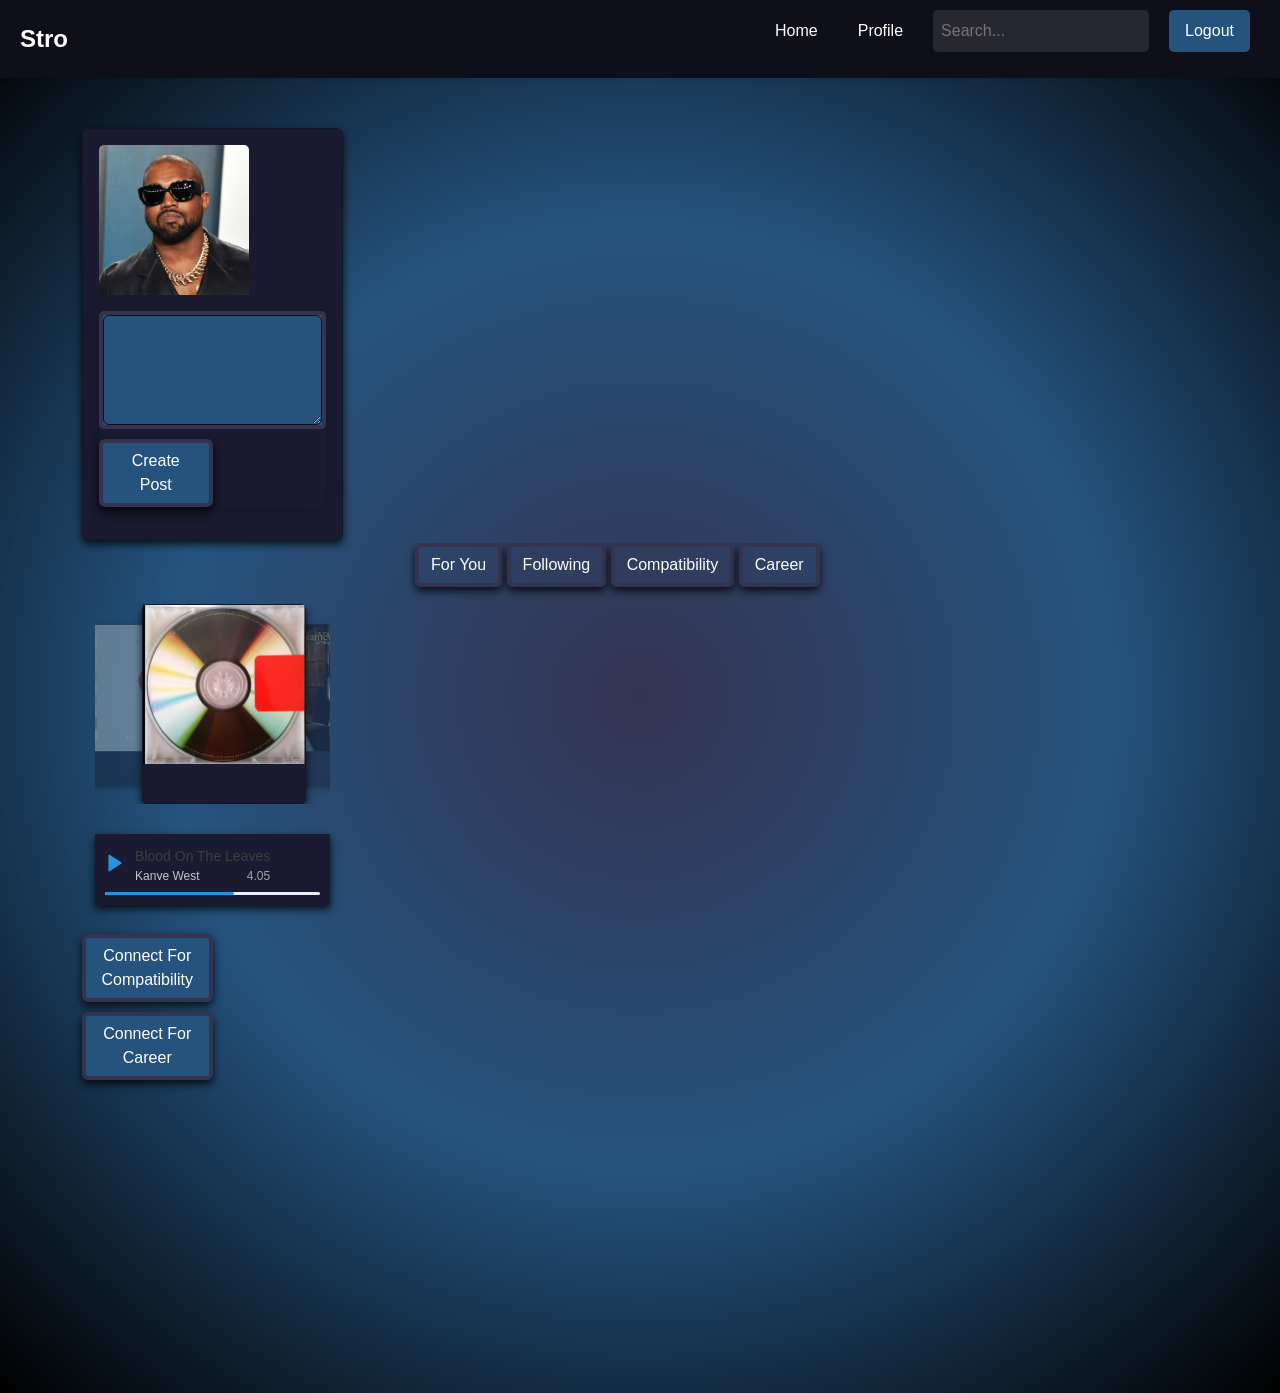
==== commit f1a21180: "update post.js fix javas for creating a new post" ====
--- a/posts.html
+++ b/posts.html
@@ -15,7 +15,8 @@
     <title>POSTS</title>
 
     <!-- Global CSS -->
-    <link rel="stylesheet" href="style/posts.css">
+	<link rel="stylesheet" href="style/posts.css">
+	<link rel="stylesheet" href="style/global.css">
 
 </head>
 
@@ -23,7 +24,7 @@
 
     <header>
         <header class="navbar">
-            <div class="logo">Astrology</div>
+            <div class="logo">Stro</div>
 
             <nav>
                 <ul>
@@ -175,9 +176,8 @@
                         </div>
                     </div>
                 </div>
-                </div>
             </article>
-
+        </div>
 
         </main>
 
--- a/style/posts.css
+++ b/style/posts.css
@@ -4,8 +4,7 @@
 /* Body styles */
 body {
     font-family: Arial, sans-serif;
-    background-color: #3f82c0; /* Dark background */
-    color: #fff; /* Light text */
+    background: radial-gradient(circle, #343451, #25537e, #000000);    color: #fff; /* Light text */
     line-height: 1.6;
     margin: 0;
     padding: 0;
@@ -23,13 +22,6 @@
   box-sizing: border-box;
 }
 
-body {
-  font-family: Arial, sans-serif;
-  background-color: #25537e;
-  color: #fff;
-  margin: 0;
-  padding: 0;
-}
 
 .navbar {
   background-color: #0f0f1a;
--- a/style/global.css
+++ b/style/global.css
@@ -0,0 +1,32 @@
+
+
+#stars {
+    position: fixed;
+    top: 0;
+    left: 0;
+    width: 100%;
+    height: 100%;
+    background: radial-gradient(circle, #343451, #25537e, #000000);
+    z-index: -1;
+}
+
+.star {
+    position: absolute;
+    width: 2px;
+    height: 2px;
+    background-color: white;
+    animation: shooting-stars 5s linear infinite;
+    pointer-events: none;
+}
+
+@keyframes shooting-stars {
+    from {
+        transform: translate(0, 0);
+        opacity: 1;
+    }
+    to {
+        transform: translate(100vw, 100vh);
+        opacity: 0;
+    }
+}
+
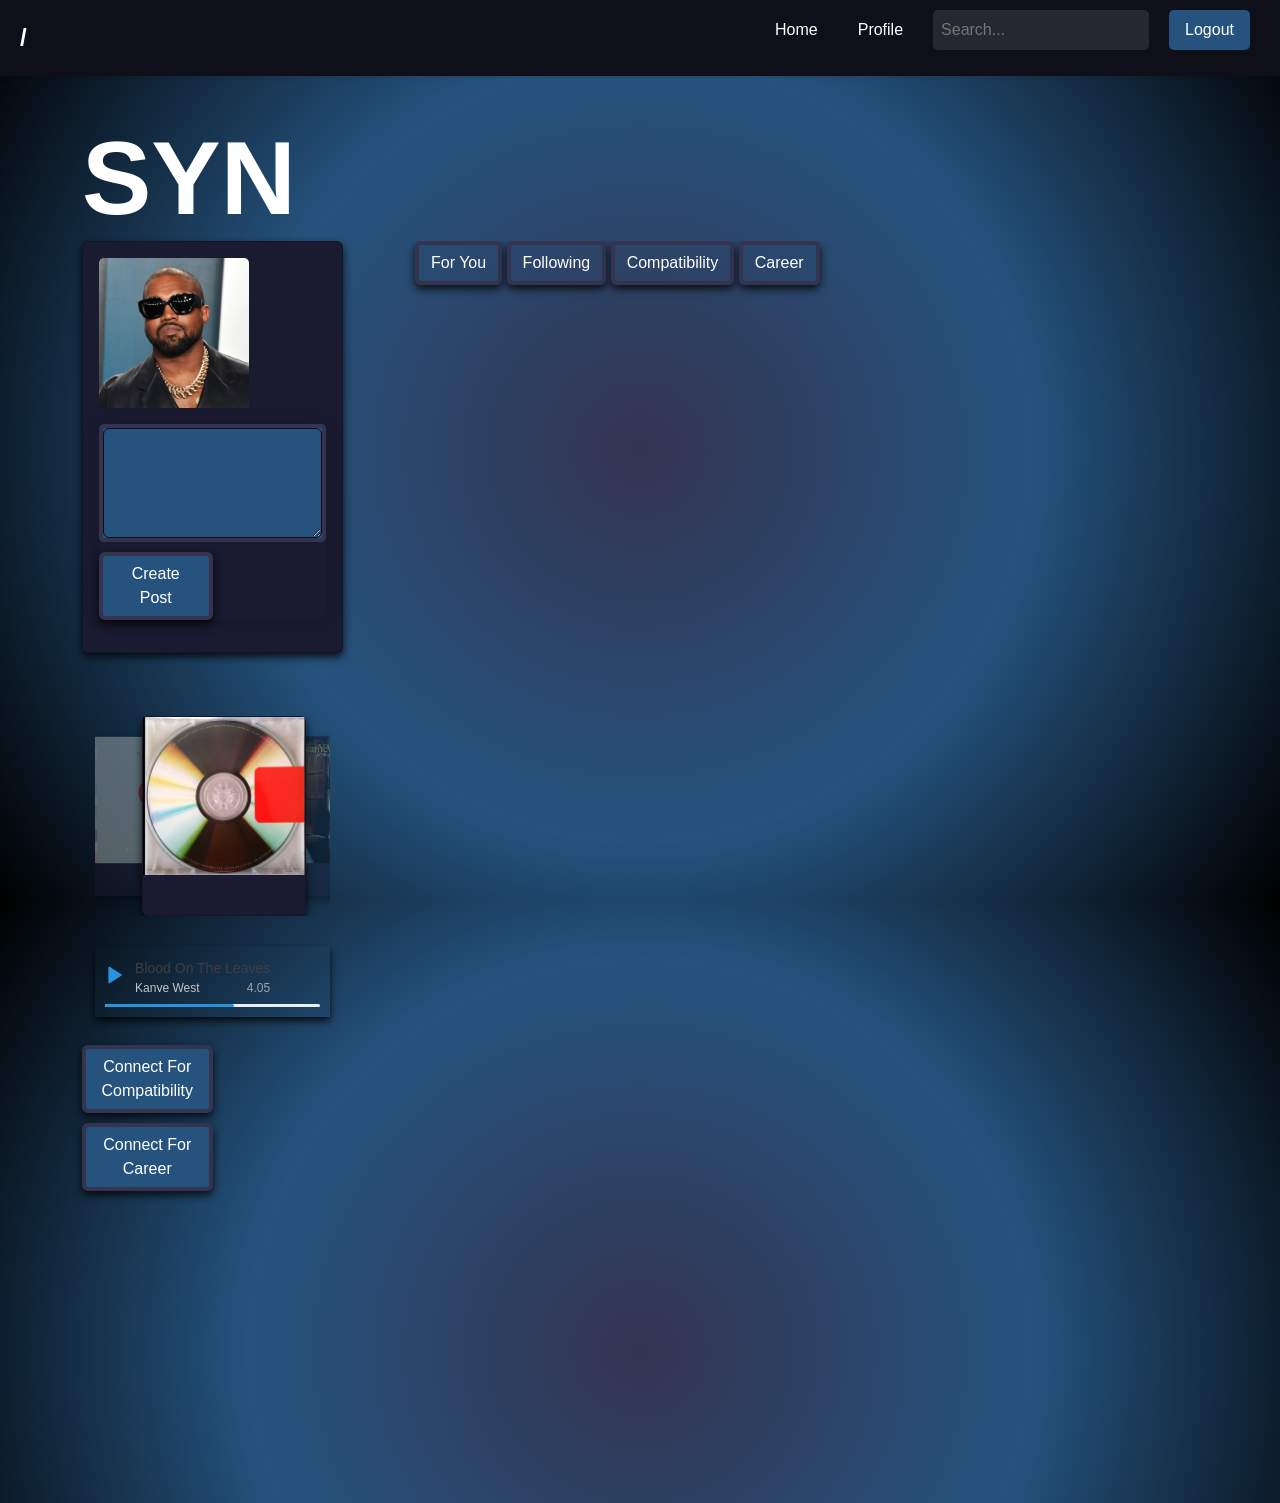
==== commit 03ba28c8: "added logo added logo" ====
--- a/posts.html
+++ b/posts.html
@@ -22,9 +22,9 @@
 
 <body>
 
-    <header>
+   
         <header class="navbar">
-            <div class="logo">Stro</div>
+            <div class="logo">/</div>
 
             <nav>
                 <ul>
@@ -38,11 +38,14 @@
 
         <main>
             <article>
+               
                 <div class="container">
                     <div class="row">
+                        <section>
+                            <h2>SYN</h2>
+                        </section>
                         <div class="col-lg-3 mb-4">
                             <!-- Left column -->
-
                             <div class="card profile-card">
                                 <div class="card-body profile-card-body" style="max-width: 600px;">
                                     <img src="/images/kanye.webp" class="card-img-top" alt="Profile Image"
@@ -193,7 +196,7 @@
             $('input').on('change', function () {
                 $('body').toggleClass('blue');
             });
-            if (isLoggedIn() === false) window.location.replace("/");
+            if (isLoggedIn() === false) window.location.replace("index.html");
         </script>
 </body>
 
--- a/style/posts.css
+++ b/style/posts.css
@@ -6,12 +6,10 @@
     font-family: Arial, sans-serif;
     background: radial-gradient(circle, #343451, #25537e, #000000);    color: #fff; /* Light text */
     line-height: 1.6;
-    margin: 0;
-    padding: 0;
 }
 article{
   /* padding: 30px; */
-  margin-top: 50px;
+  margin-top: 40px;
   
 }
 
@@ -156,7 +154,7 @@
 }
 
 .player {
-  background-color: #1a1a30;
+  background-color: transparent;
   box-shadow: 0 4px 8px rgba(0, 0, 0, 0.8); 
 
     width: 90%; /* Adjust width as needed */
@@ -254,7 +252,7 @@
   max-height: 800px; /* Set a maximum height if needed */
   overflow-y: auto; /* Enable vertical scrolling */
 
-  margin-top: 50%;
+  margin-top: 0;
 }
 
 .scrollable-posts {
@@ -365,4 +363,74 @@
   
 }
 
-
+#register.form.form-signup{
+padding-top: 30px;
+padding-right: 25px;
+padding-bottom: 30px;
+padding-left: 25px;
+
+}
+
+@keyframes lights {
+  0% {
+    color: hsl(230, 40%, 80%);
+    text-shadow:
+      0 0 1em hsla(320, 100%, 50%, 0.2),
+      0 0 0.125em hsla(320, 100%, 60%, 0.3),
+      -1em -0.125em 0.5em hsla(40, 100%, 60%, 0),
+      1em 0.125em 0.5em hsla(200, 100%, 60%, 0);
+  }
+  
+  30% { 
+    color: hsl(230, 80%, 90%);
+    text-shadow:
+      0 0 1em hsla(320, 100%, 50%, 0.5),
+      0 0 0.125em hsla(320, 100%, 60%, 0.5),
+      -0.5em -0.125em 0.25em hsla(40, 100%, 60%, 0.2),
+      0.5em 0.125em 0.25em hsla(200, 100%, 60%, 0.4);
+  }
+  
+  40% { 
+    color: hsl(230, 100%, 95%);
+    text-shadow:
+      0 0 1em hsla(320, 100%, 50%, 0.5),
+      0 0 0.125em hsla(320, 100%, 90%, 0.5),
+      -0.25em -0.125em 0.125em hsla(40, 100%, 60%, 0.2),
+      0.25em 0.125em 0.125em hsla(200, 100%, 60%, 0.4);
+  }
+  
+  70% {
+    color: hsl(230, 80%, 90%);
+    text-shadow:
+      0 0 1em hsla(320, 100%, 50%, 0.5),
+      0 0 0.125em hsla(320, 100%, 60%, 0.5),
+      0.5em -0.125em 0.25em hsla(40, 100%, 60%, 0.2),
+      -0.5em 0.125em 0.25em hsla(200, 100%, 60%, 0.4);
+  }
+  
+  100% {
+    color: hsl(230, 40%, 80%);
+    text-shadow:
+      0 0 1em hsla(320, 100%, 50%, 0.2),
+      0 0 0.125em hsla(320, 100%, 60%, 0.3),
+      1em -0.125em 0.5em hsla(40, 100%, 60%, 0),
+      -1em 0.125em 0.5em hsla(200, 100%, 60%, 0);
+  }
+  
+}
+
+body {
+  margin: 0;
+  font: 100% / 1.5 Raleway, sans-serif;
+  /* color: hsl(230, 100%, 95%); */
+  /* background: linear-gradient(135deg, hsl(230, 40%, 12%), hsl(230, 20%, 7%)); */
+  height: 100vh;
+
+}
+
+h2 {
+  margin: auto;
+  font-size: 6.5rem;
+  font-weight: 700;
+  animation: lights 5s 750ms linear infinite;
+}
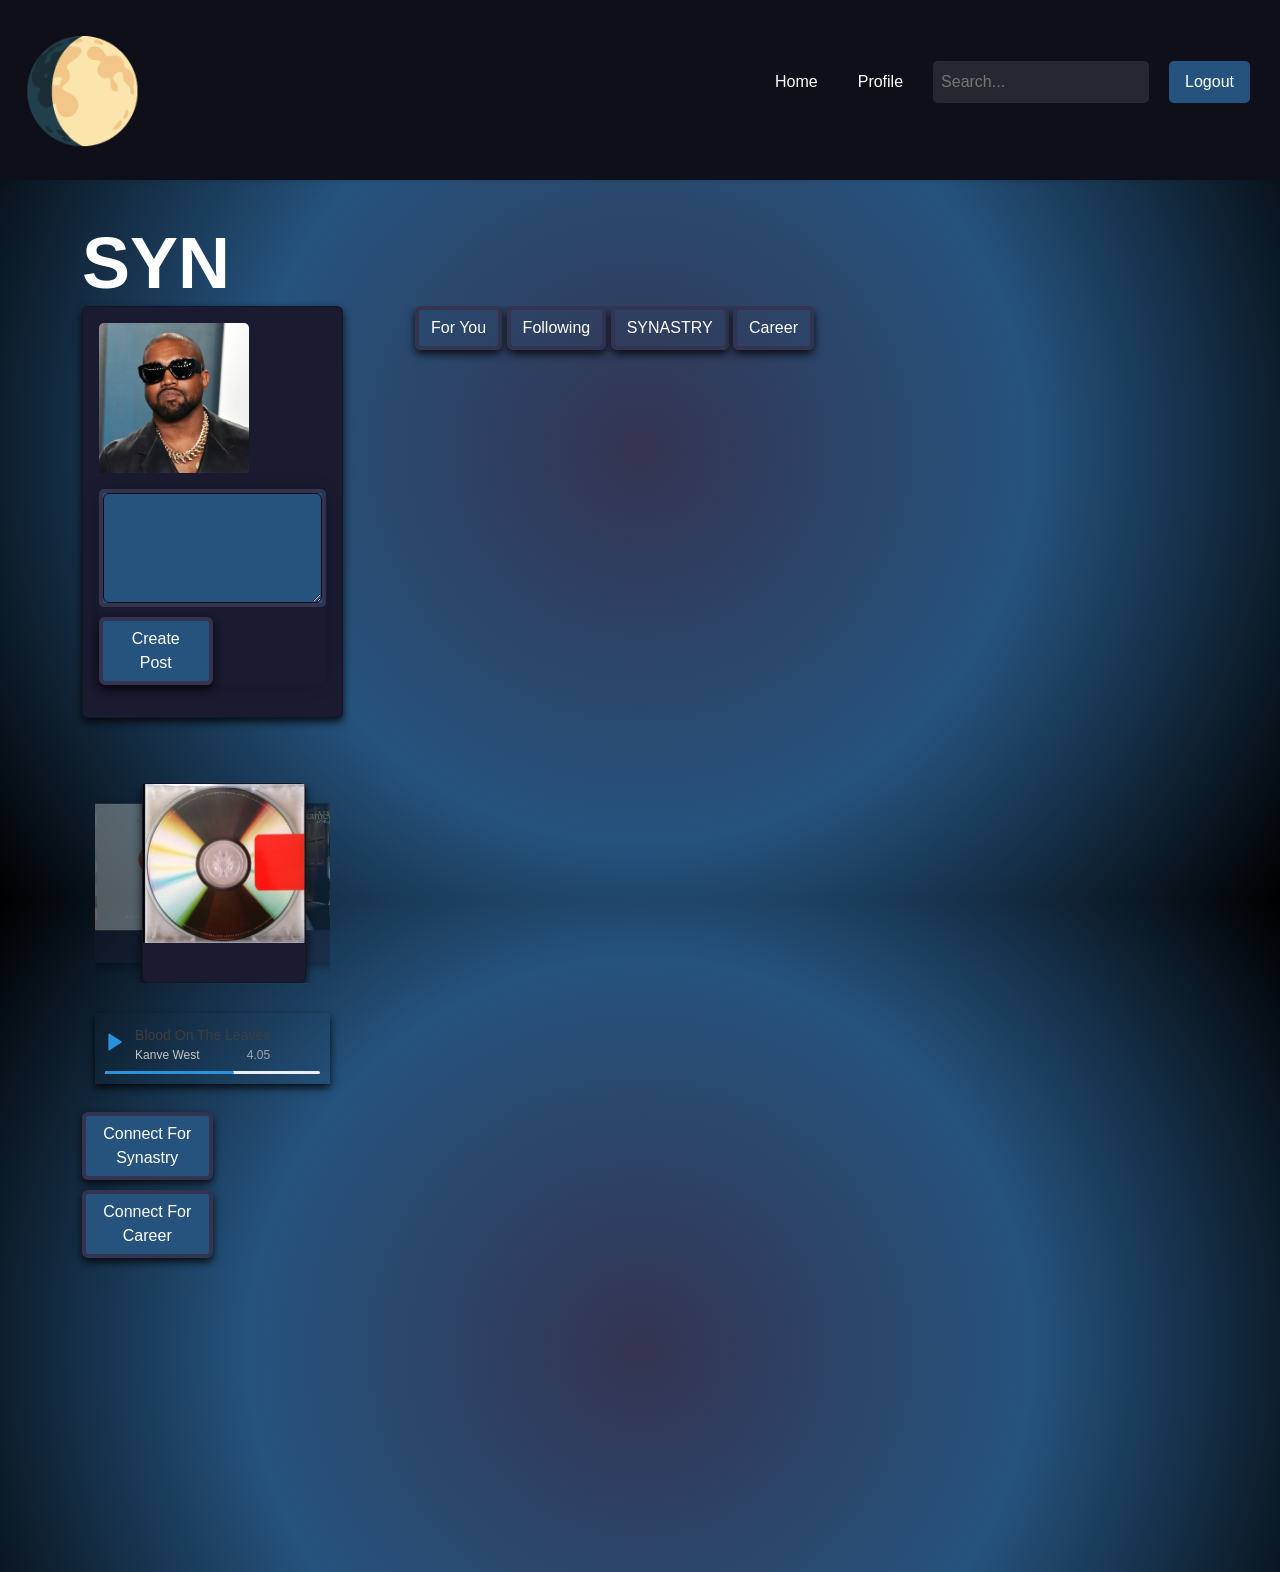
==== commit 7a57599d: "index.html update css" ====
--- a/posts.html
+++ b/posts.html
@@ -24,7 +24,7 @@
 
    
         <header class="navbar">
-            <div class="logo">/</div>
+            <div class="logo"><span style='font-size:100px;'>&#127764;</span></div>
 
             <nav>
                 <ul>
@@ -122,7 +122,7 @@
                             <button class="btn btn-primary" type="button" data-bs-toggle="collapse"
                             data-bs-target="#collapseWidthExample" aria-expanded="false"
                             aria-controls="collapseWidthExample">
-                            Connect For Compatibility
+                            Connect For Synastry
                         </button>
                         <button class="btn btn-primary" type="button" data-bs-toggle="collapse"
                             data-bs-target="#collapseWidthExample1" aria-expanded="false"
@@ -165,7 +165,7 @@
                                 <div class="scrollable-posts px-5 flex-grow-1">
                                     <button type="button" class="btn btn-outline-primary">For You</button>
                                     <button type="button" class="btn btn-outline-primary">Following</button>
-                                    <button type="button" class="btn btn-outline-primary">Compatibility</button>
+                                    <button type="button" class="btn btn-outline-primary">SYNASTRY</button>
                                     <button type="button" class="btn btn-outline-primary">Career</button>
 
                                     <br><br>
--- a/style/posts.css
+++ b/style/posts.css
@@ -3,7 +3,7 @@
 
 /* Body styles */
 body {
-    font-family: Arial, sans-serif;
+    font-family: 100% / 1.5 Raleway, sans-serif;
     background: radial-gradient(circle, #343451, #25537e, #000000);    color: #fff; /* Light text */
     line-height: 1.6;
 }
@@ -251,7 +251,6 @@
 .scrollable-posts {
   max-height: 800px; /* Set a maximum height if needed */
   overflow-y: auto; /* Enable vertical scrolling */
-
   margin-top: 0;
 }
 
@@ -430,7 +429,7 @@
 
 h2 {
   margin: auto;
-  font-size: 6.5rem;
+  font-size: 4.5rem;
   font-weight: 700;
   animation: lights 5s 750ms linear infinite;
 }
--- a/style/global.css
+++ b/style/global.css
@@ -30,3 +30,11 @@
     }
 }
 
+body {
+    font-family: Arial, sans-serif;
+    background-color: radial-gradient(circle, #000000, #25537e, #343451);  
+    color: #fff; /* Light text */
+    line-height: 1.6;
+    margin: 0;
+    padding: 0;
+}
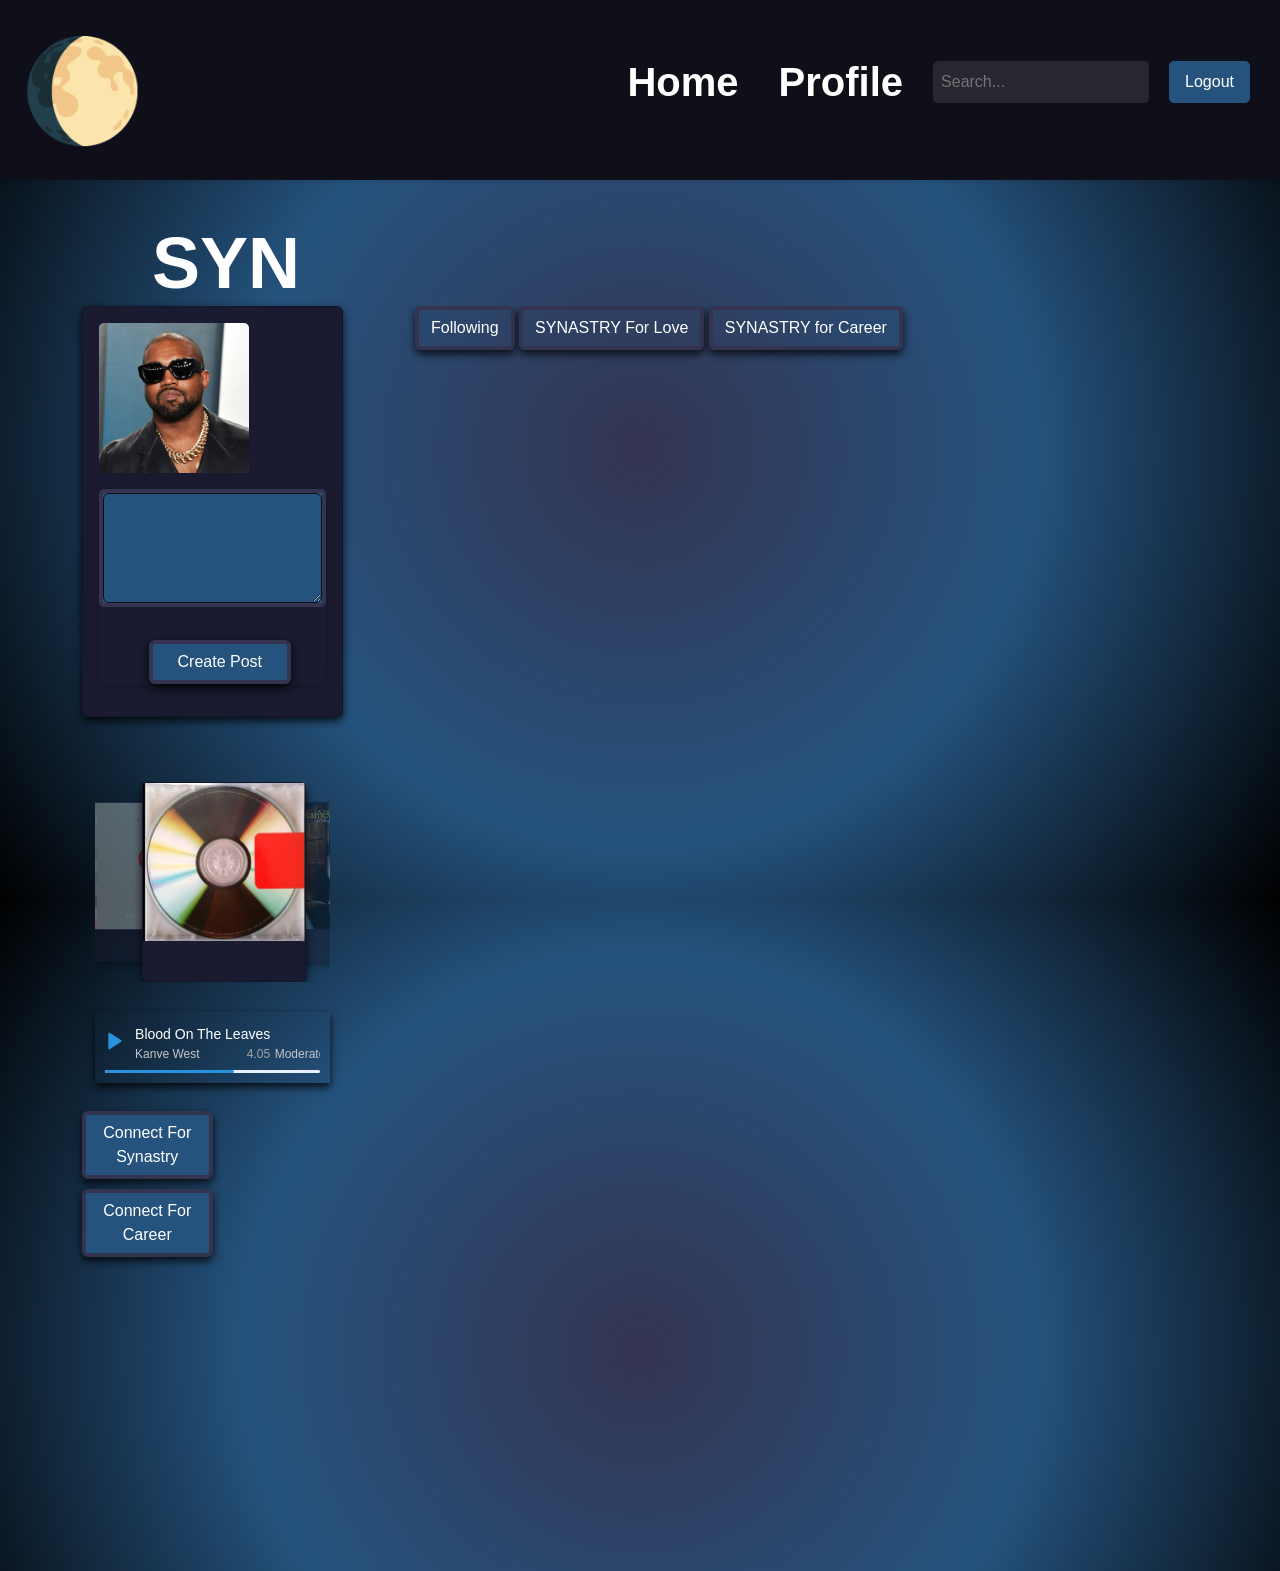
==== commit 2a02c560: "updated posts.js created new filters for each button" ====
--- a/posts.html
+++ b/posts.html
@@ -28,7 +28,7 @@
 
             <nav>
                 <ul>
-                    <li><a href="#">Home</a></li>
+                    <li><a href="/entry.html">Home</a></li>
                     <li><a href="/profile.html">Profile</a></li>
                     <li><input type="text" placeholder="Search..." class="search-bar"></li>
                     <li><button id="logoutButton" type="button" onclick="logout()">Logout</button></li>
@@ -49,7 +49,7 @@
                             <div class="card profile-card">
                                 <div class="card-body profile-card-body" style="max-width: 600px;">
                                     <img src="/images/kanye.webp" class="card-img-top" alt="Profile Image"
-                                        style="max-height: 150px; max-width: 150px;">
+                                        style="max-height: 150px; max-width: 150px; padding: -2px;">
 
                                     <p class="card-text">
                                     <form id="postForm">
@@ -57,8 +57,11 @@
                                             <textarea id="input" name="input" rows="4" class="form-control"
                                                 required></textarea>
                                         </div>
+                                        <div class="justify-content">
+
                                         <button id="postButton" type="submit" class="btn btn-primary">Create
                                             Post</button>
+                                            </div>
                                     </form>
                                     </p>
 
@@ -100,17 +103,17 @@
                                             </div>
                                         </label>
                                         <label class="song-info" id="song-info-2">
-                                            <div class="title">Words Remain</div>
+                                            <div class="title"></div>
                                             <div class="sub-line">
                                                 <div class="subtitle">Moderator</div>
-                                                <div class="time">4.05</div>
+                                                <div class="time"></div>
                                             </div>
                                         </label>
                                         <label class="song-info" id="song-info-3">
-                                            <div class="title">Falling Out</div>
+                                            <div class="title">Yeezus</div>
                                             <div class="sub-line">
-                                                <div class="subtitle">Otzeki</div>
-                                                <div class="time">4.05</div>
+                                                <div class="subtitle">Explicit</div>
+                                                <div class="time"></div>
                                             </div>
                                         </label>
                                     </div>
@@ -140,7 +143,6 @@
                         </div>
                     </div>
 
-
                     <br>
                     <div style="min-height: 120px;">
                         <div class="collapse collapse-horizontal" id="collapseWidthExample1">
@@ -163,10 +165,9 @@
                             <div class="d-flex flex-column h-100">
 
                                 <div class="scrollable-posts px-5 flex-grow-1">
-                                    <button type="button" class="btn btn-outline-primary">For You</button>
-                                    <button type="button" class="btn btn-outline-primary">Following</button>
-                                    <button type="button" class="btn btn-outline-primary">SYNASTRY</button>
-                                    <button type="button" class="btn btn-outline-primary">Career</button>
+                                    <button type="button" id="/" onclick="getPost()" class="btn btn-outline-primary">Following</button>
+                                    <button type="button" id="love" onclick="filterbyLove()"class="btn btn-outline-primary">SYNASTRY For Love</button>
+                                    <button type="button" id="career" onclick="filterbyCareer()" class="btn btn-outline-primary">SYNASTRY for Career</button>
 
                                     <br><br>
                                     <div id="posts"></div>
--- a/style/posts.css
+++ b/style/posts.css
@@ -51,6 +51,8 @@
 nav ul li a {
   text-decoration: none;
   color: #fff;
+  font-size: 2.5rem;
+  font-weight: bold;
   padding: 10px;
   transition: all 0.3s ease;
 }
@@ -192,7 +194,7 @@
 }
 
 .song-info .title {
-  color: #403d40;
+  color: #fff;
   font-size: 14px;
   line-height: 24px;
 }
@@ -249,7 +251,7 @@
 
 
 .scrollable-posts {
-  max-height: 800px; /* Set a maximum height if needed */
+  max-height: 1250px; /* Set a maximum height if needed */
   overflow-y: auto; /* Enable vertical scrolling */
   margin-top: 0;
 }
@@ -260,7 +262,7 @@
 }
 
 #posts{
-max-height: 100vh;  
+max-height: 200vh;  
 }
 
 
@@ -313,8 +315,6 @@
   box-shadow: 0 4px 8px rgba(0, 0, 0, 0.8); 
   color: #fff; /* Light text */
   color: white;
-
-
 }
 
 .card-title {
@@ -348,8 +348,24 @@
   transition: background-color 0.3s ease;
 }
 
-
-
+.img.card-img-top{
+  padding-left: 80px;
+
+
+}
+
+.justify-content{
+  padding-left: 50px;
+margin-top: 10%;
+}
+#postButton{
+ width: 80%;
+
+}
+
+.btn-primary-reply-button{
+
+}
 
 .col-md-7{
 height: 100vh;
@@ -432,4 +448,5 @@
   font-size: 4.5rem;
   font-weight: 700;
   animation: lights 5s 750ms linear infinite;
+  padding-left: 70px;
 }
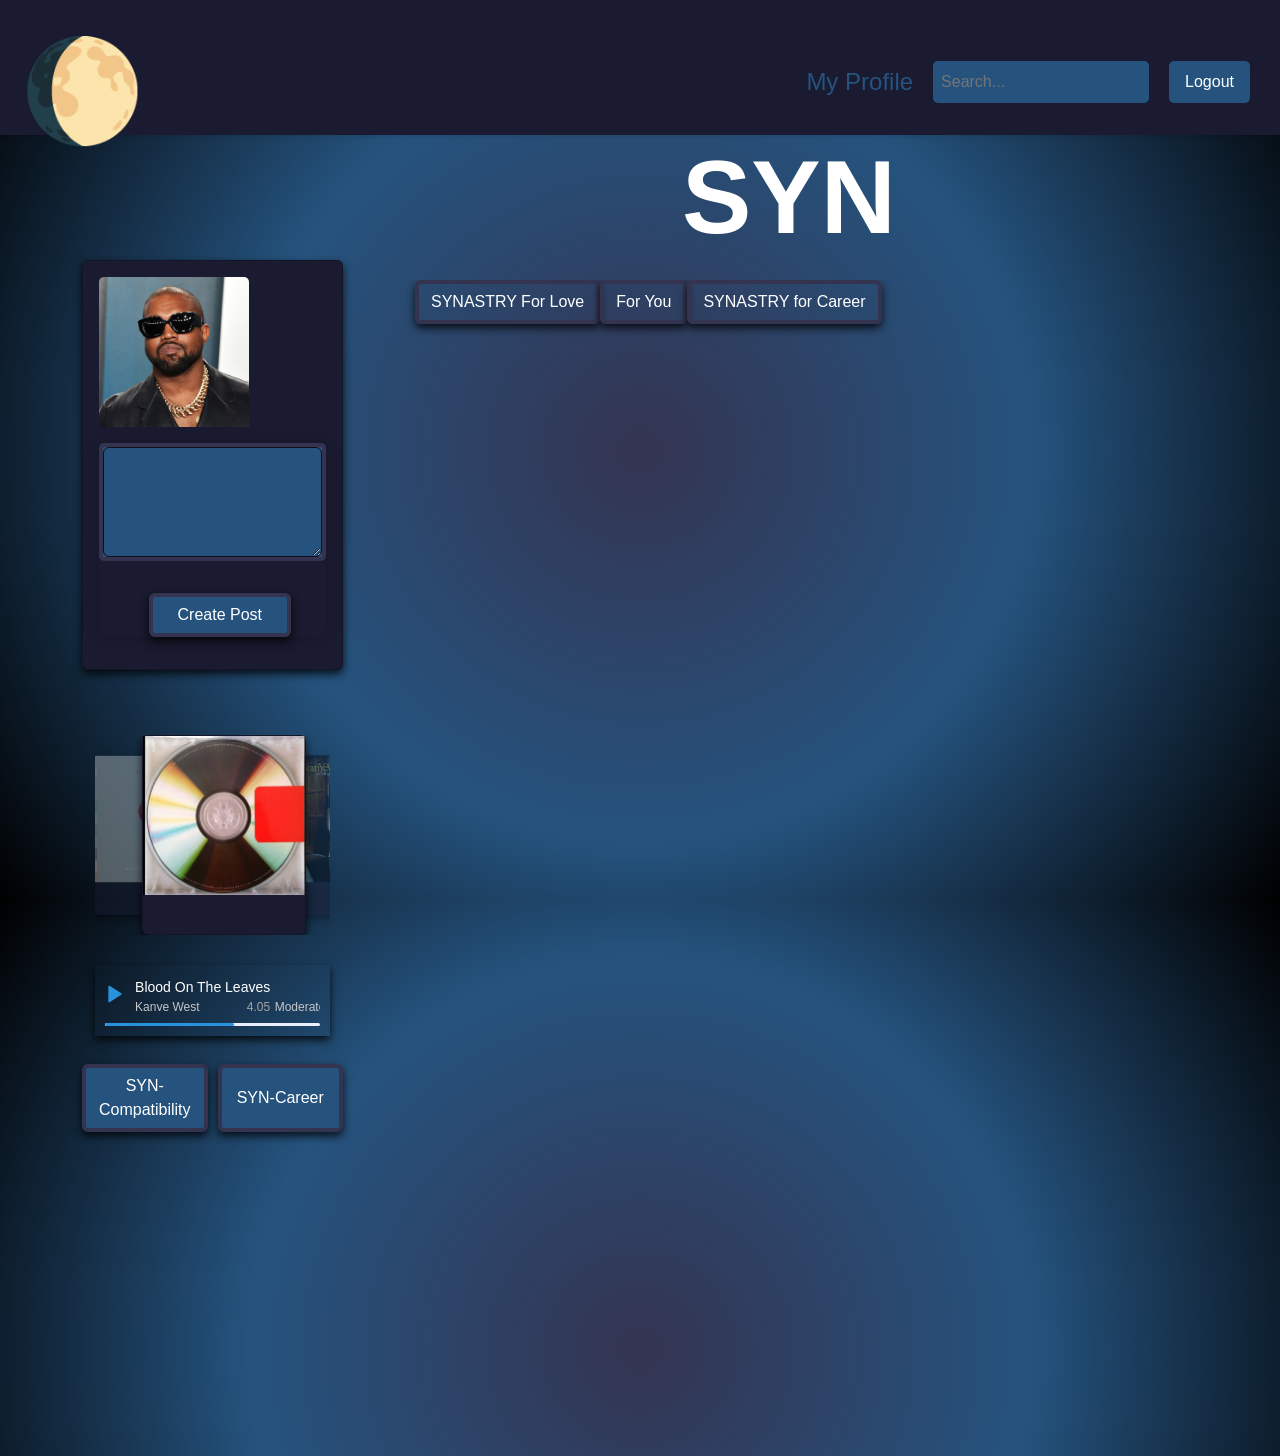
==== commit d9be102b: "update posts/profile/css update posts/profile/css" ====
--- a/posts.html
+++ b/posts.html
@@ -15,190 +15,193 @@
     <title>POSTS</title>
 
     <!-- Global CSS -->
-	<link rel="stylesheet" href="style/posts.css">
-	<link rel="stylesheet" href="style/global.css">
+    <link rel="stylesheet" href="style/posts.css">
+    <link rel="stylesheet" href="style/global.css">
 
 </head>
 
 <body>
 
-   
-        <header class="navbar">
-            <div class="logo"><span style='font-size:100px;'>&#127764;</span></div>
-
-            <nav>
-                <ul>
-                    <li><a href="/entry.html">Home</a></li>
-                    <li><a href="/profile.html">Profile</a></li>
-                    <li><input type="text" placeholder="Search..." class="search-bar"></li>
-                    <li><button id="logoutButton" type="button" onclick="logout()">Logout</button></li>
-                </ul>
-            </nav>
-        </header>
-
-        <main>
-            <article>
-               
-                <div class="container">
-                    <div class="row">
-                        <section>
-                            <h2>SYN</h2>
-                        </section>
-                        <div class="col-lg-3 mb-4">
-                            <!-- Left column -->
-                            <div class="card profile-card">
-                                <div class="card-body profile-card-body" style="max-width: 600px;">
-                                    <img src="/images/kanye.webp" class="card-img-top" alt="Profile Image"
-                                        style="max-height: 150px; max-width: 150px; padding: -2px;">
-
-                                    <p class="card-text">
-                                    <form id="postForm">
-                                        <div class="astrology-textarea">
-                                            <textarea id="input" name="input" rows="4" class="form-control"
-                                                required></textarea>
-                                        </div>
-                                        <div class="justify-content">
+
+    <header class="navbar">
+        <div class="logo"><span style='font-size:100px;'>&#127764;</span></div>
+
+        <nav>
+            <ul>
+                <li><a href="/profile.html"> My Profile</a></li>
+                <li><input type="text" placeholder="Search..." class="search-bar"></li>
+                <li><button id="logoutButton" type="button" onclick="logout()">Logout</button></li>
+            </ul>
+        </nav>
+    </header>
+
+    <main>
+        <article>
+            <div class="container">
+                <div class="row">
+                    <section>
+                        <h2>SYN</h2>
+                    </section>
+                    <div class="col-lg-3 mb-4">
+                        <div class="card profile-card">
+                            <div class="card-body profile-card-body" style="max-width: 600px;">
+                                <img src="/images/kanye.webp" class="card-img-top" alt="Profile Image"
+                                    style="max-height: 150px; max-width: 150px; padding: -2px;">
+
+                                <p class="card-text">
+                                <form id="postForm">
+                                    <div class="astrology-textarea">
+                                        <textarea id="input" name="input" rows="4" class="form-control"
+                                            required></textarea>
+                                    </div>
+                                    <div class="justify-content">
 
                                         <button id="postButton" type="submit" class="btn btn-primary">Create
                                             Post</button>
-                                            </div>
-                                    </form>
-                                    </p>
-
-                                </div>
-                            </div>
-                            <br>
-                            <div class="carousel">
-                                <input type="radio" name="slider" id="item-1" checked>
-                                <input type="radio" name="slider" id="item-2">
-                                <input type="radio" name="slider" id="item-3">
-
-                                <div class="cards">
-                                    <label class="card" for="item-1" id="song-1">
-                                        <img src="/images/808's.jpeg" alt="Song 1">
+                                    </div>
+                                </form>
+                                </p>
+
+                            </div>
+                        </div>
+                        
+                        <br>
+                        <div class="carousel">
+                            <input type="radio" name="slider" id="item-1" checked>
+                            <input type="radio" name="slider" id="item-2">
+                            <input type="radio" name="slider" id="item-3">
+
+                            <div class="cards">
+                                <label class="card" for="item-1" id="song-1">
+                                    <img src="/images/808's.jpeg" alt="Song 1">
+                                </label>
+                                <label class="card" for="item-2" id="song-2">
+                                    <img src="/images/grad.jpeg" alt="Song 2">
+                                </label>
+                                <label class="card" for="item-3" id="song-3">
+                                    <img src="/images/8.jpeg" alt="Song 3">
+                                </label>
+                            </div>
+                        </div>
+                        <div class="player">
+                            <div class="upper-part">
+                                <div class="play-icon">
+                                    <svg width="20" height="20" fill="#2992dc" stroke="#2992dc" stroke-linecap="round"
+                                        stroke-linejoin="round" stroke-width="2" class="feather feather-play"
+                                        viewBox="0 0 24 24">
+                                        <path d="M5 3l14 9-14 9V3z" />
+                                    </svg>
+                                </div>
+                                <div class="info-area" id="test">
+                                    <label class="song-info" id="song-info-1">
+                                        <div class="title">Blood On The Leaves</div>
+                                        <div class="sub-line">
+                                            <div class="subtitle">Kanye West</div>
+                                            <div class="time">4.05</div>
+                                        </div>
                                     </label>
-                                    <label class="card" for="item-2" id="song-2">
-                                        <img src="/images/grad.jpeg" alt="Song 2">
+                                    <label class="song-info" id="song-info-2">
+                                        <div class="title"></div>
+                                        <div class="sub-line">
+                                            <div class="subtitle">Moderator</div>
+                                            <div class="time"></div>
+                                        </div>
                                     </label>
-                                    <label class="card" for="item-3" id="song-3">
-                                        <img src="/images/8.jpeg" alt="Song 3">
+                                    <label class="song-info" id="song-info-3">
+                                        <div class="title">Yeezus</div>
+                                        <div class="sub-line">
+                                            <div class="subtitle">Explicit</div>
+                                            <div class="time"></div>
+                                        </div>
                                     </label>
                                 </div>
                             </div>
-                            <div class="player">
-                                <div class="upper-part">
-                                    <div class="play-icon">
-                                        <svg width="20" height="20" fill="#2992dc" stroke="#2992dc"
-                                            stroke-linecap="round" stroke-linejoin="round" stroke-width="2"
-                                            class="feather feather-play" viewBox="0 0 24 24">
-                                            <path d="M5 3l14 9-14 9V3z" />
-                                        </svg>
-                                    </div>
-                                    <div class="info-area" id="test">
-                                        <label class="song-info" id="song-info-1">
-                                            <div class="title">Blood On The Leaves</div>
-                                            <div class="sub-line">
-                                                <div class="subtitle">Kanye West</div>
-                                                <div class="time">4.05</div>
-                                            </div>
-                                        </label>
-                                        <label class="song-info" id="song-info-2">
-                                            <div class="title"></div>
-                                            <div class="sub-line">
-                                                <div class="subtitle">Moderator</div>
-                                                <div class="time"></div>
-                                            </div>
-                                        </label>
-                                        <label class="song-info" id="song-info-3">
-                                            <div class="title">Yeezus</div>
-                                            <div class="sub-line">
-                                                <div class="subtitle">Explicit</div>
-                                                <div class="time"></div>
-                                            </div>
-                                        </label>
-                                    </div>
-                                </div>
-                                <div class="progress-bar">
-                                    <span class="progress"></span>
-                                </div>
-                            </div>
+                            <div class="progress-bar">
+                                <span class="progress"></span>
+                            </div>
+                        </div>
+                        <div class="button-container">
                             <button class="btn btn-primary" type="button" data-bs-toggle="collapse"
-                            data-bs-target="#collapseWidthExample" aria-expanded="false"
-                            aria-controls="collapseWidthExample">
-                            Connect For Synastry
-                        </button>
-                        <button class="btn btn-primary" type="button" data-bs-toggle="collapse"
-                            data-bs-target="#collapseWidthExample1" aria-expanded="false"
-                            aria-controls="collapseWidthExample">
-                            Connect For Career
-                        </button>
-                    <div style="min-height: 120px;">
-                        <div class="collapse collapse-horizontal" id="collapseWidthExample">
-                            <div class="card card-body word-wrap" style="width: 300px;">
-                                Our data bases look specifically in Your "5th" "7th" & "8th" house in your natal
-                                chart and which house it sits in and connects you with people who have similar
-                                placements! <a href="/"> Click Here</a> to see who you Stro'd with &#9829;
-                            </div>
-
-                        </div>
+                                data-bs-target="#collapseWidthExample" aria-expanded="false" aria-controls="collapseWidthExample">
+                                SYN-Compatibility
+                            </button>
+                            <button class="btn btn-primary" type="button" data-bs-toggle="collapse"
+                                data-bs-target="#collapseWidthExample1" aria-expanded="false" aria-controls="collapseWidthExample1">
+                                 SYN-Career
+                            </button>
+                        </div>
+                        
+                        <div style="min-height: 120px;">
+                            <div class="collapse collapse-horizontal" id="collapseWidthExample">
+                                <div class="card card-body word-wrap" style="width: 300px;">
+                                    Our data bases look specifically in Your "5th" "7th" & "8th" house in your natal chart and which house it
+                                    sits in and connects you with people who have similar placements! <a href="/"> Show Me</a> 
+                                   
+                                </div>
+                            </div>
+                        </div>
+                        
+                        <br>
+                        
+                        <div style="min-height: 120px;">
+                            <div class="collapse collapse-horizontal" id="collapseWidthExample1">
+                                <div class="card card-body word-wrap" style="width: 300px;">
+                                    Our data bases look specifically at your "Midheaven" or "MC" in your natal chart and which house it sits
+                                    in and connects you with people who have similar placements! <a href="/"> Show Me</a> 
+                                </div>
+                            </div>
+                        </div>
+                        
+
+
                     </div>
 
-                    <br>
-                    <div style="min-height: 120px;">
-                        <div class="collapse collapse-horizontal" id="collapseWidthExample1">
-                            <div class="card card-body word-wrap" style="width: 300px;">
-                                Our data bases look specifically at your "Midheaven" or "MC" in your natal chart
-                                and
-                                which house it sits in and connects you with people who have similar placements!
-                                <a href="/"> Click Here</a> to see who you Stro'd with &#9829; </div>
+
+
+
+                    <div class="col-lg-9 mb-4">
+
+                        <div class="d-flex flex-column h-100">
+
+                            <div class="scrollable-posts px-5 flex-grow-1">
+                               <div class="d-flex">
+                                <button type="button" id="love" onclick="filterbyLove()"
+                                    class="btn btn-outline-primary">SYNASTRY For Love</button>
+                                    <button type="button" id="/" onclick="getPost()" class="btn btn-outline-primary">For
+                                        You</button>
+                                <button type="button" id="career" onclick="filterbyCareer()"
+                                    class="btn btn-outline-primary">SYNASTRY for Career</button>
+                                </div>
+                                <br><br>
+                                <div id="posts"></div>
+                            </div>
+
                         </div>
                     </div>
-
-
-                        </div>
-
-
-
-
-                        <div class="col-lg-9 mb-4">
-
-                            <div class="d-flex flex-column h-100">
-
-                                <div class="scrollable-posts px-5 flex-grow-1">
-                                    <button type="button" id="/" onclick="getPost()" class="btn btn-outline-primary">Following</button>
-                                    <button type="button" id="love" onclick="filterbyLove()"class="btn btn-outline-primary">SYNASTRY For Love</button>
-                                    <button type="button" id="career" onclick="filterbyCareer()" class="btn btn-outline-primary">SYNASTRY for Career</button>
-
-                                    <br><br>
-                                    <div id="posts"></div>
-                                </div>
-
-                            </div>
-                        </div>
-                        <div class="col-lg-4 mb-4">
-                            <!-- Add content as needed -->
-                        </div>
+                    <div class="col-lg-4 mb-4">
+                        <!-- Add content as needed -->
                     </div>
                 </div>
-            </article>
+            </div>
+        </article>
         </div>
 
-        </main>
-
-        <!-- Bootstrap Bundle with Popper -->
-        <script src="https://cdn.jsdelivr.net/npm/bootstrap@5.3.0/dist/js/bootstrap.bundle.min.js"
-            integrity="sha384-geWF76RCwLtnZ8qwWowPQNguL3RmwHVBC9FhGdlKrxdiJJigb/j/68SIy3Te4Bkz"
-            crossorigin="anonymous"></script>
-        <!-- Page-specific code -->
-        <script src="scripts/auth.js"></script>
-        <script src="scripts/posts.js"></script>
-        <script>
-            // Toggle background color class
-            $('input').on('change', function () {
-                $('body').toggleClass('blue');
-            });
-            if (isLoggedIn() === false) window.location.replace("index.html");
-        </script>
+    </main>
+
+    <!-- Bootstrap Bundle with Popper -->
+    <script src="https://cdn.jsdelivr.net/npm/bootstrap@5.3.0/dist/js/bootstrap.bundle.min.js"
+        integrity="sha384-geWF76RCwLtnZ8qwWowPQNguL3RmwHVBC9FhGdlKrxdiJJigb/j/68SIy3Te4Bkz"
+        crossorigin="anonymous"></script>
+    <!-- Page-specific code -->
+    <script src="scripts/auth.js"></script>
+    <script src="scripts/posts.js"></script>
+    <script>
+        // Toggle background color class
+        $('input').on('change', function () {
+            $('body').toggleClass('blue');
+        });
+        if (isLoggedIn() === false) window.location.replace("index.html");
+    </script>
 </body>
 
 </html>
--- a/style/posts.css
+++ b/style/posts.css
@@ -7,11 +7,7 @@
     background: radial-gradient(circle, #343451, #25537e, #000000);    color: #fff; /* Light text */
     line-height: 1.6;
 }
-article{
-  /* padding: 30px; */
-  margin-top: 40px;
-  
-}
+
 
 
 * {
@@ -22,12 +18,13 @@
 
 
 .navbar {
-  background-color: #0f0f1a;
+  background-color: #1a1a30;
   padding: 10px 20px;
   display: flex;
   justify-content: space-between;
   align-items: center;
   width: 100%;
+  height: 15%;
   z-index: 1000;
   box-shadow: 0 2px 4px rgba(0,0,0,0.1);
 }
@@ -50,24 +47,25 @@
 
 nav ul li a {
   text-decoration: none;
-  color: #fff;
-  font-size: 2.5rem;
-  font-weight: bold;
-  padding: 10px;
+  text-decoration:double;
+  color: #25537e;
+  font-size: 1.5rem;
+  font-weight: 500;
   transition: all 0.3s ease;
 }
 
 nav ul li a:hover {
-  background-color: rgba(255, 255, 255, 0.1);
+  background-color: #fff;
   border-radius: 5px;
   border-color: #766d16;
+
 
 }
 
 .search-bar {
   padding: 8px;
   border: none;
-  background-color: rgba(255, 255, 255, 0.1);
+  background-color: #25537e;
   color: #fff;
   border-radius: 5px;
 }
@@ -253,12 +251,12 @@
 .scrollable-posts {
   max-height: 1250px; /* Set a maximum height if needed */
   overflow-y: auto; /* Enable vertical scrolling */
-  margin-top: 0;
 }
 
 .scrollable-posts {
-  scrollbar-width: thin; /* Width of the scrollbar */
-  scrollbar-color: #343451 transparent; /* Color of the scrollbar thumb and track */
+  scrollbar-width: auto; /* Width of the scrollbar */
+  scrollbar-color: #25537e transparent; /* Color of the scrollbar thumb and track */
+  margin-top: 20px;
 }
 
 #posts{
@@ -363,9 +361,7 @@
 
 }
 
-.btn-primary-reply-button{
-
-}
+
 
 .col-md-7{
 height: 100vh;
@@ -445,8 +441,24 @@
 
 h2 {
   margin: auto;
-  font-size: 4.5rem;
+  font-size: 6.5rem;
   font-weight: 700;
   animation: lights 5s 750ms linear infinite;
-  padding-left: 70px;
-}+  padding-left: 600px;
+}
+
+.button-container {
+  display: flex;
+  gap: 10px; /* Adjust as needed for spacing between buttons */
+  justify-content: center; /* Center the buttons horizontally */
+  margin-bottom: 10px; /* Optional: Adds some space below the buttons */
+}
+
+.collapse-horizontal {
+  /* Optional: Adjust styles for horizontal collapse */
+  display: flex;
+  justify-content: center;
+  align-items: center;
+}
+
+
